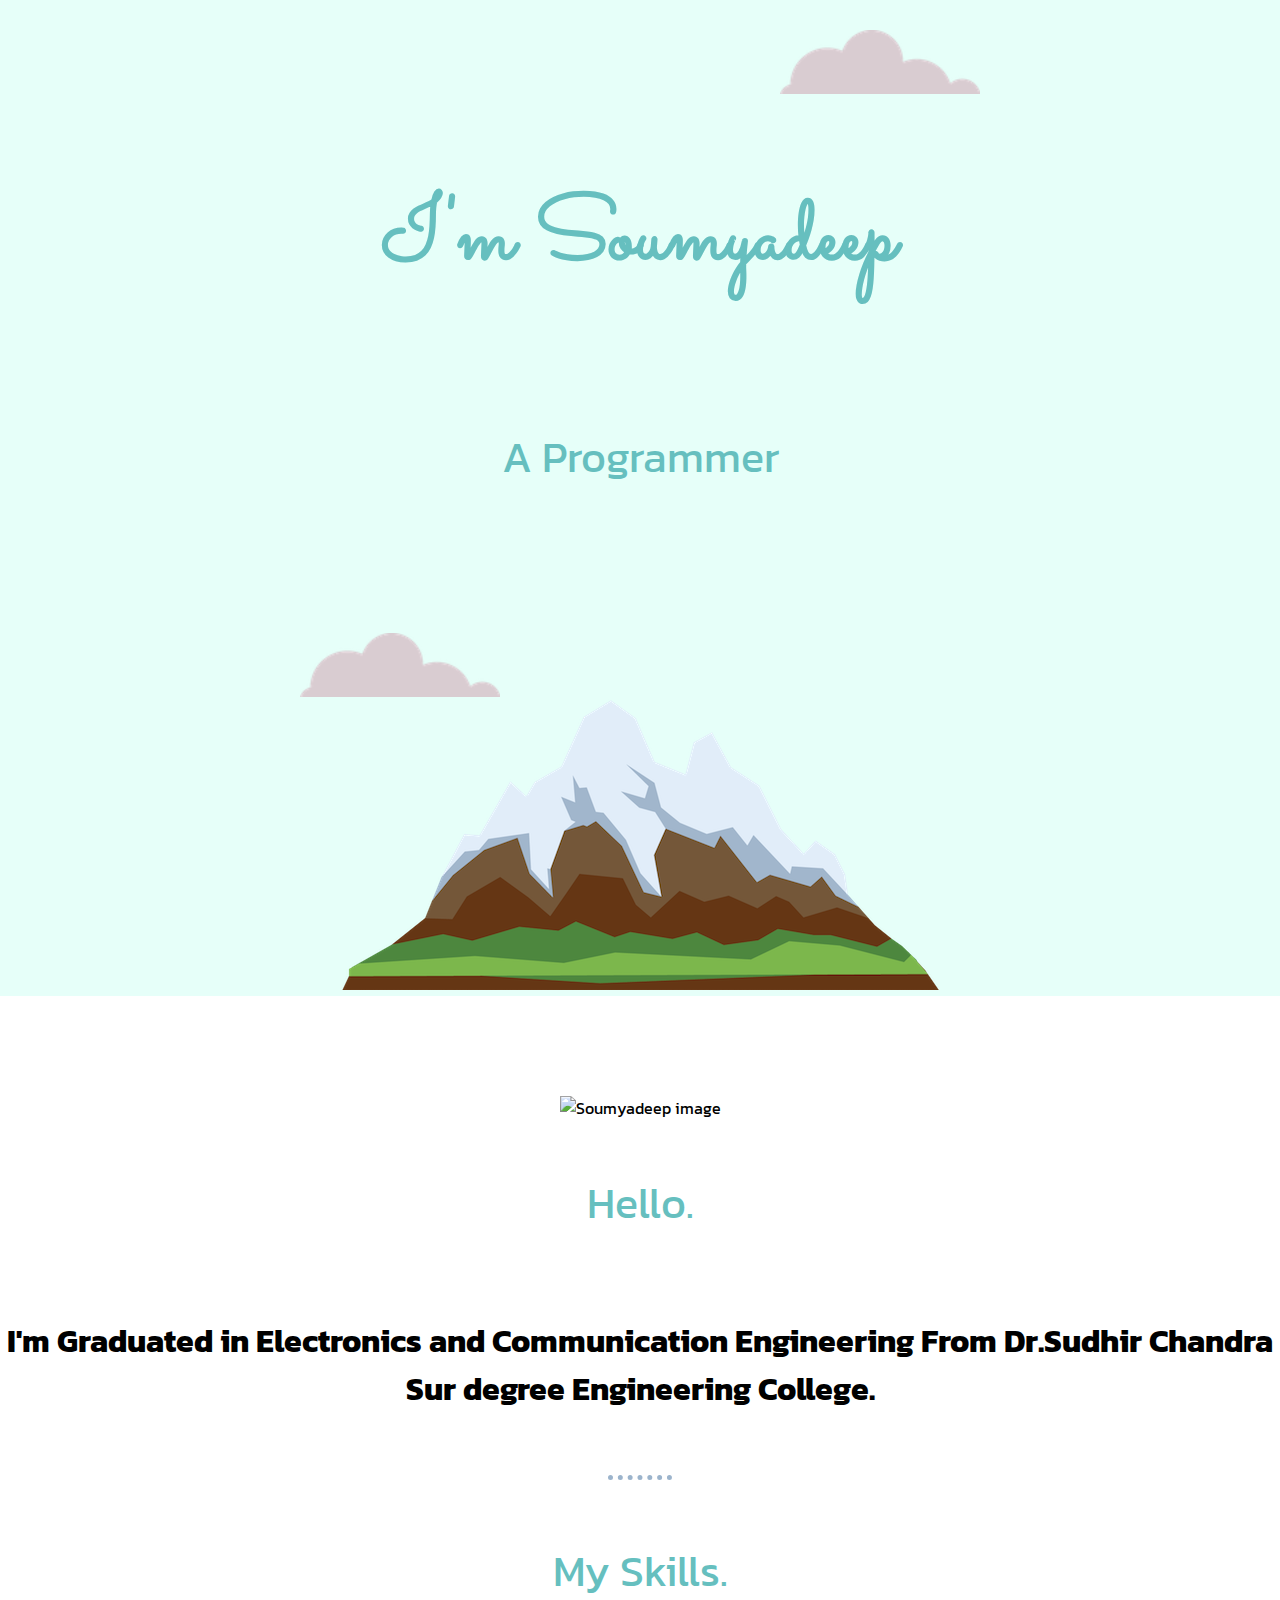
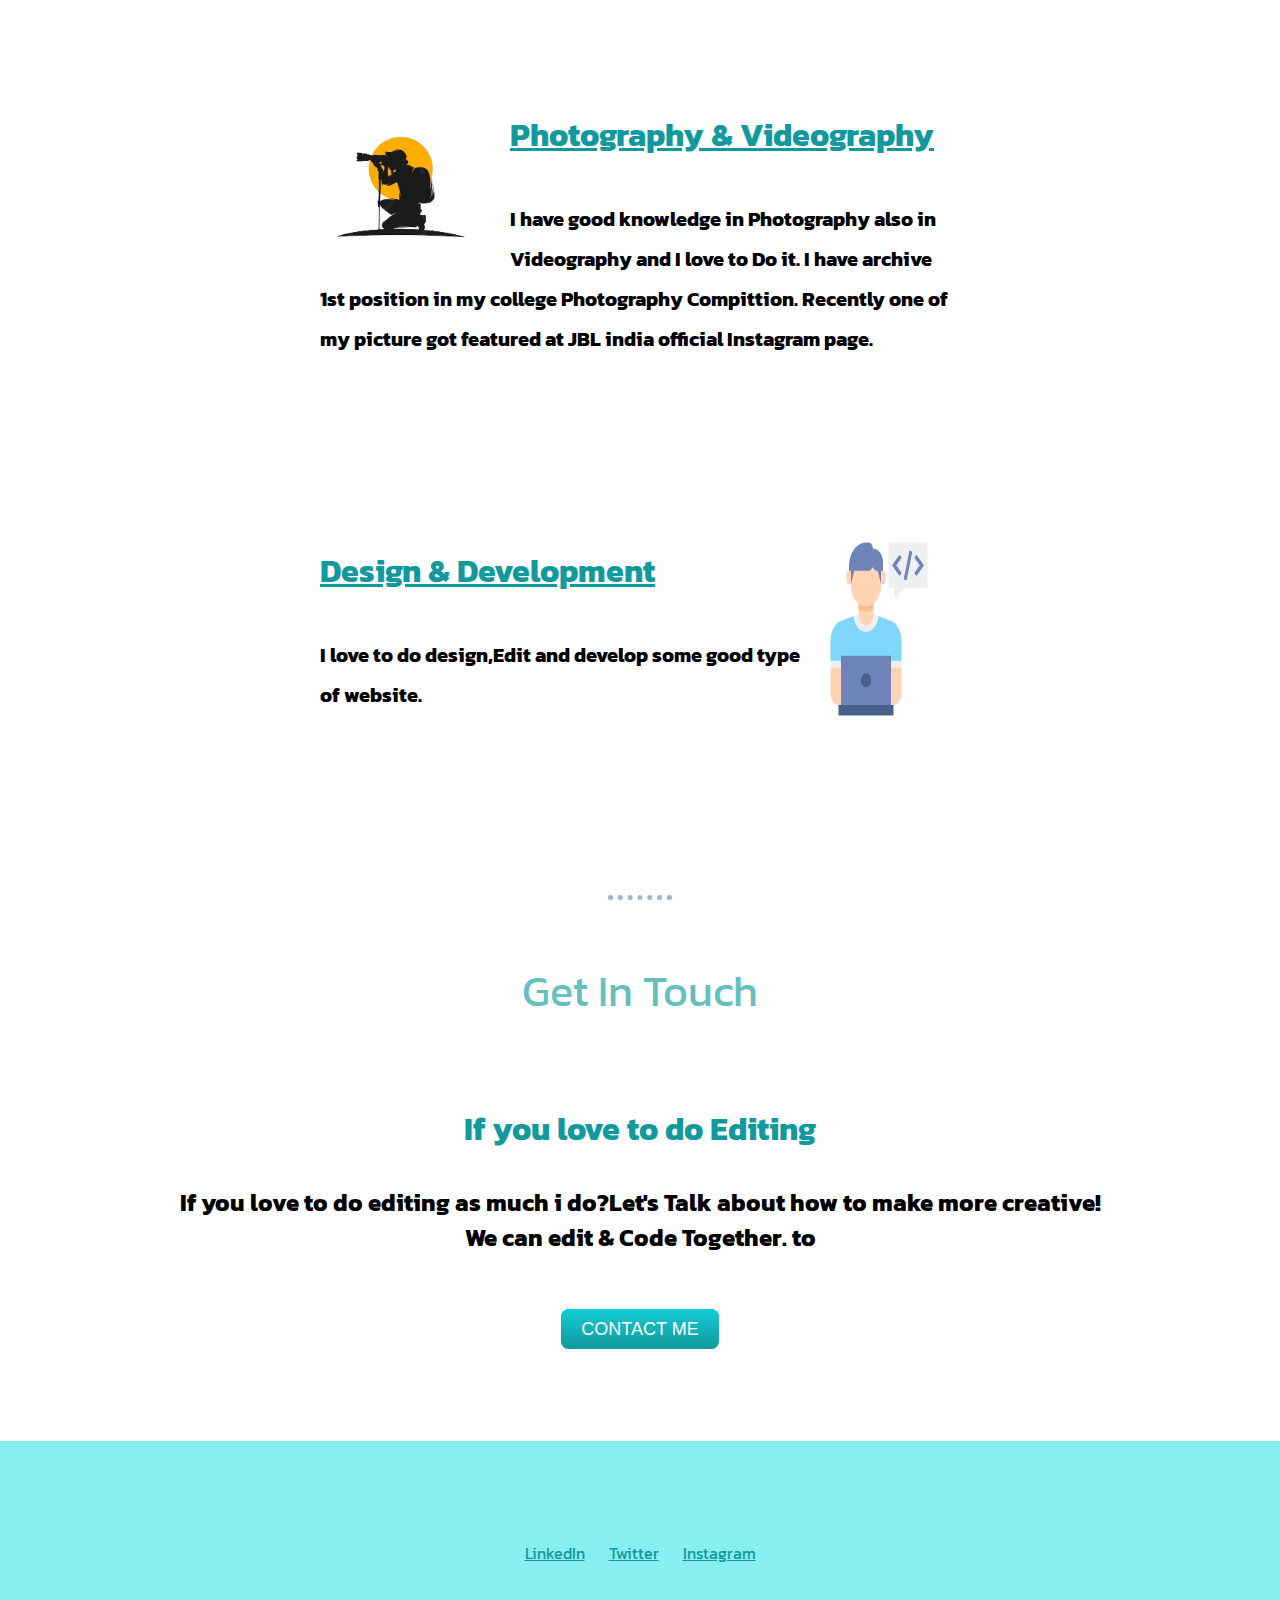
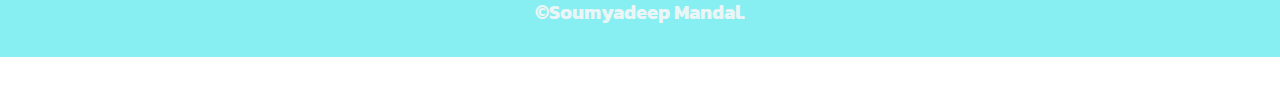
==== index.html @ cbe88cf0 "MyWebsite initial 1" ====
<!DOCTYPE html>
<html lang="en" dir="ltr">

<head>
  <meta charset="utf-8">
  <title>Soumyadeep Mandal</title>
  <link rel="stylesheet" href="style.css">
  <link rel="icon" href="favicon2.ico">
  <link href="https://fonts.googleapis.com/css2?family=Dancing+Script:wght@500&display=swap" rel="stylesheet">
  <link href="https://fonts.googleapis.com/css2?family=Dancing+Script:wght@500&family=Sacramento&display=swap" rel="stylesheet">
  <link rel="preconnect" href="https://fonts.googleapis.com">
  <link rel="preconnect" href="https://fonts.gstatic.com" crossorigin>
  <link href="https://fonts.googleapis.com/css2?family=Dancing+Script:wght@400;500&family=Kanit:wght@300&family=Sacramento&display=swap" rel="stylesheet">

</head>

<body>

  <div class="top">
    <img class="img1" src="images/cloud.png" alt="cloud-image">
    <h1>I'm Soumyadeep</h1>
    <p> <h2 style="padding-top:0 ;"> A <span>Pro</span>grammer  </h2></p>
    <img class="img2" src="images/cloud.png" alt="cloud-image">
    <img class="img3"src="images/mountain.png" alt="mountain-image">

  </div>


  <div class="middle">
    <div class="profile">
      <img class="img4" src="images/soumyadeep.png" alt="Soumyadeep image">
      <h2>Hello.</h2>
      <p style="font-size: 2rem;">I'm Graduated in Electronics and Communication Engineering From Dr.Sudhir Chandra Sur degree Engineering College.</p>
    </div>
    <hr>
    <div class="skills">
      <h2>My Skills.</h2>
      <div class="skill-row">
        <img class="img5" src="images\photogtaphy.png" alt="Photography image">
        <h3> <a href="photography.html">Photography & Videography</a></h3>
        <p >I have good knowledge in Photography also in Videography and I love to Do it. I have archive 1st position in my college Photography Compittion. Recently one of my picture got featured at JBL india official Instagram page.  </p>
      </div>
      <div class="skill-row">
        <img class="img6" src="images\programmer.png" alt="Codding Image">
        <h3><a href="design.html">Design & Development</a>  </h3>
        <p >I love to do design,Edit and develop some good type of website.</p>
      </div>
    </div>
    <hr>
    <div class="contact-me">
      <h2>Get In Touch</h2>
      <h3>If you love to do Editing </h3>
      <p style="font-size: 1.5rem;">If you love to do editing as much i do?Let's Talk about how to make more creative!
        <br> We can edit & Code Together. to</p>
      <a class="btn" href="Soumyadeepmandal50@gmail.com">CONTACT ME</a>
    </div>
  </div>


  <div class="bottom">
    <a class="footer-link" href="https://www.linkedin.com/in/soumyadeep-mandal-455b04173/">LinkedIn</a>
    <a class="footer-link" href="https://twitter.com/soumyadeep_00">Twitter</a>
    <a class="footer-link" href="https://www.instagram.com/ig__srt">Instagram</a>
    <p class="end-foot">©Soumyadeep Mandal.</p>
  </div>
</html>
---- style.css ----
body {
   margin: 0;
   text-align: center;
   font-family: 'Dancing Script', cursive;
   font-family: 'Sacramento', cursive;
   font-family: 'Kanit', sans-serif;
   padding-bottom: 0%;
 }

 h1 {
   width: auto;
   line-height: 2;
   margin: 50px auto 0 auto;
   font-size: 5.625rem;
   font-family: 'Sacramento', cursive;
   color: #66BFBF;
 }

 h2 {
   margin-bottom: 0;
   margin-top: 0;
   font-size: 2.7rem;
   font-family: 'Kanit', sans-serif;
   color: #66BFBF;
   font-weight: normal;
   padding-top: 50px;
   padding-bottom: 50px;
 
 }
 h3{
  font-size: 2rem;
  color: #11999E;
 }

  a {
   color: #11999E;
 }

p{
  font-weight: bold;
 margin-top: 2rem;
 margin-bottom: 2rem;
 font-size: 1.25rem;
 padding-bottom: 30px;
}
 .footer-link {
   color: #11999E;
   padding: 10px;
 }

 .top {
   padding-top: 100px;
   position: relative;
   background-color: #e6fff9;
 }

 .middle {
  padding-top: 100px; 
  padding-bottom: 100px;
 }

 .bottom {
  padding-top: 100px;
  background-color: #87eef2;
  
  border-bottom: 0; 
  position:relative
 }

 .skill-row {
   width: 50%;
   margin: 50px auto 150px auto ;
   text-align: left;
   line-height: 2;
   padding-top: 0%;

 }

 .img1 {
  width: 12.5rem;
   position: absolute;
   top: 1.875rem;
   right: 18.75rem;
 }

 .img2 {
 
  width: 12.5rem;
   position: absolute;
   left: 18.75rem;
 }

 .img4 {
   width: 200px;
   height: 200px;
 }

 .img5 {
   width: 25%;

   float: left;
   margin-right: 30px;
 }

 .img6 {
   width: 20%;
 height: 180px;
  float: right;
  margin-right: 30px;
 }
 hr{
  border: none;
  border-top-style: dotted;
  border-width: 5px;
  border-color: #9CB4CC;
  width: 5%;
 }
.btn{
  background: #11cdd4;
  background-image: -webkit-linear-gradient(top, #11cdd4, #11999e);
  background-image: -moz-linear-gradient(top, #11cdd4, #11999e);
  background-image: -ms-linear-gradient(top, #11cdd4, #11999e);
  background-image: -o-linear-gradient(top, #11cdd4, #11999e);
  background-image: linear-gradient(to bottom, #11cdd4, #11999e);
  -webkit-border-radius: 8;
  -moz-border-radius: 8;
  border-radius: 8px;
  font-family: Arial;
  color: #ffffff;
  font-size: 18px;
  padding: 10px 20px 10px 20px;
  text-decoration: none;
}
.btn:hover {
  background: #30e3cb;
  background-image: -webkit-linear-gradient(top, #30e3cb, #2bc4ad);
  background-image: -moz-linear-gradient(top, #30e3cb, #2bc4ad);
  background-image: -ms-linear-gradient(top, #30e3cb, #2bc4ad);
  background-image: -o-linear-gradient(top, #30e3cb, #2bc4ad);
  background-image: linear-gradient(to bottom, #30e3cb, #2bc4ad);
  text-decoration: none;
}
.end-foot{
  color: #EAF6F6;
}
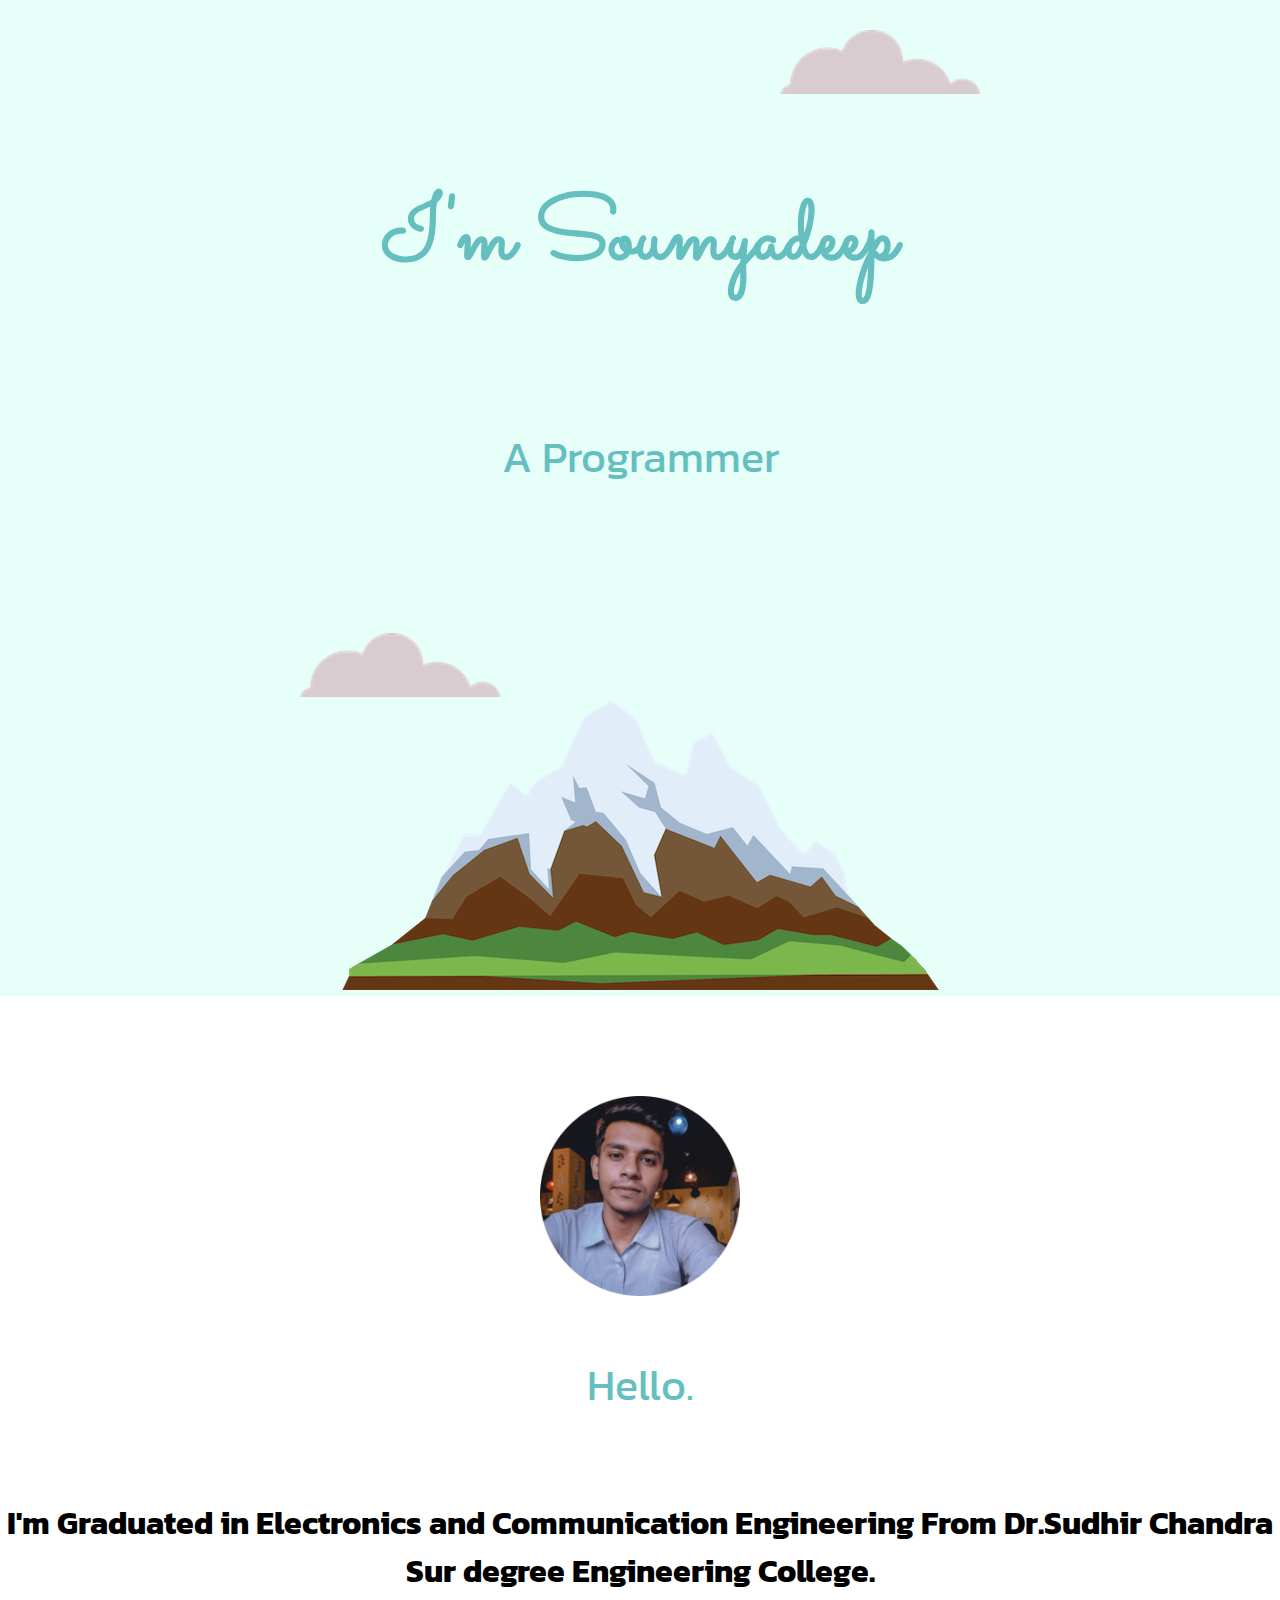
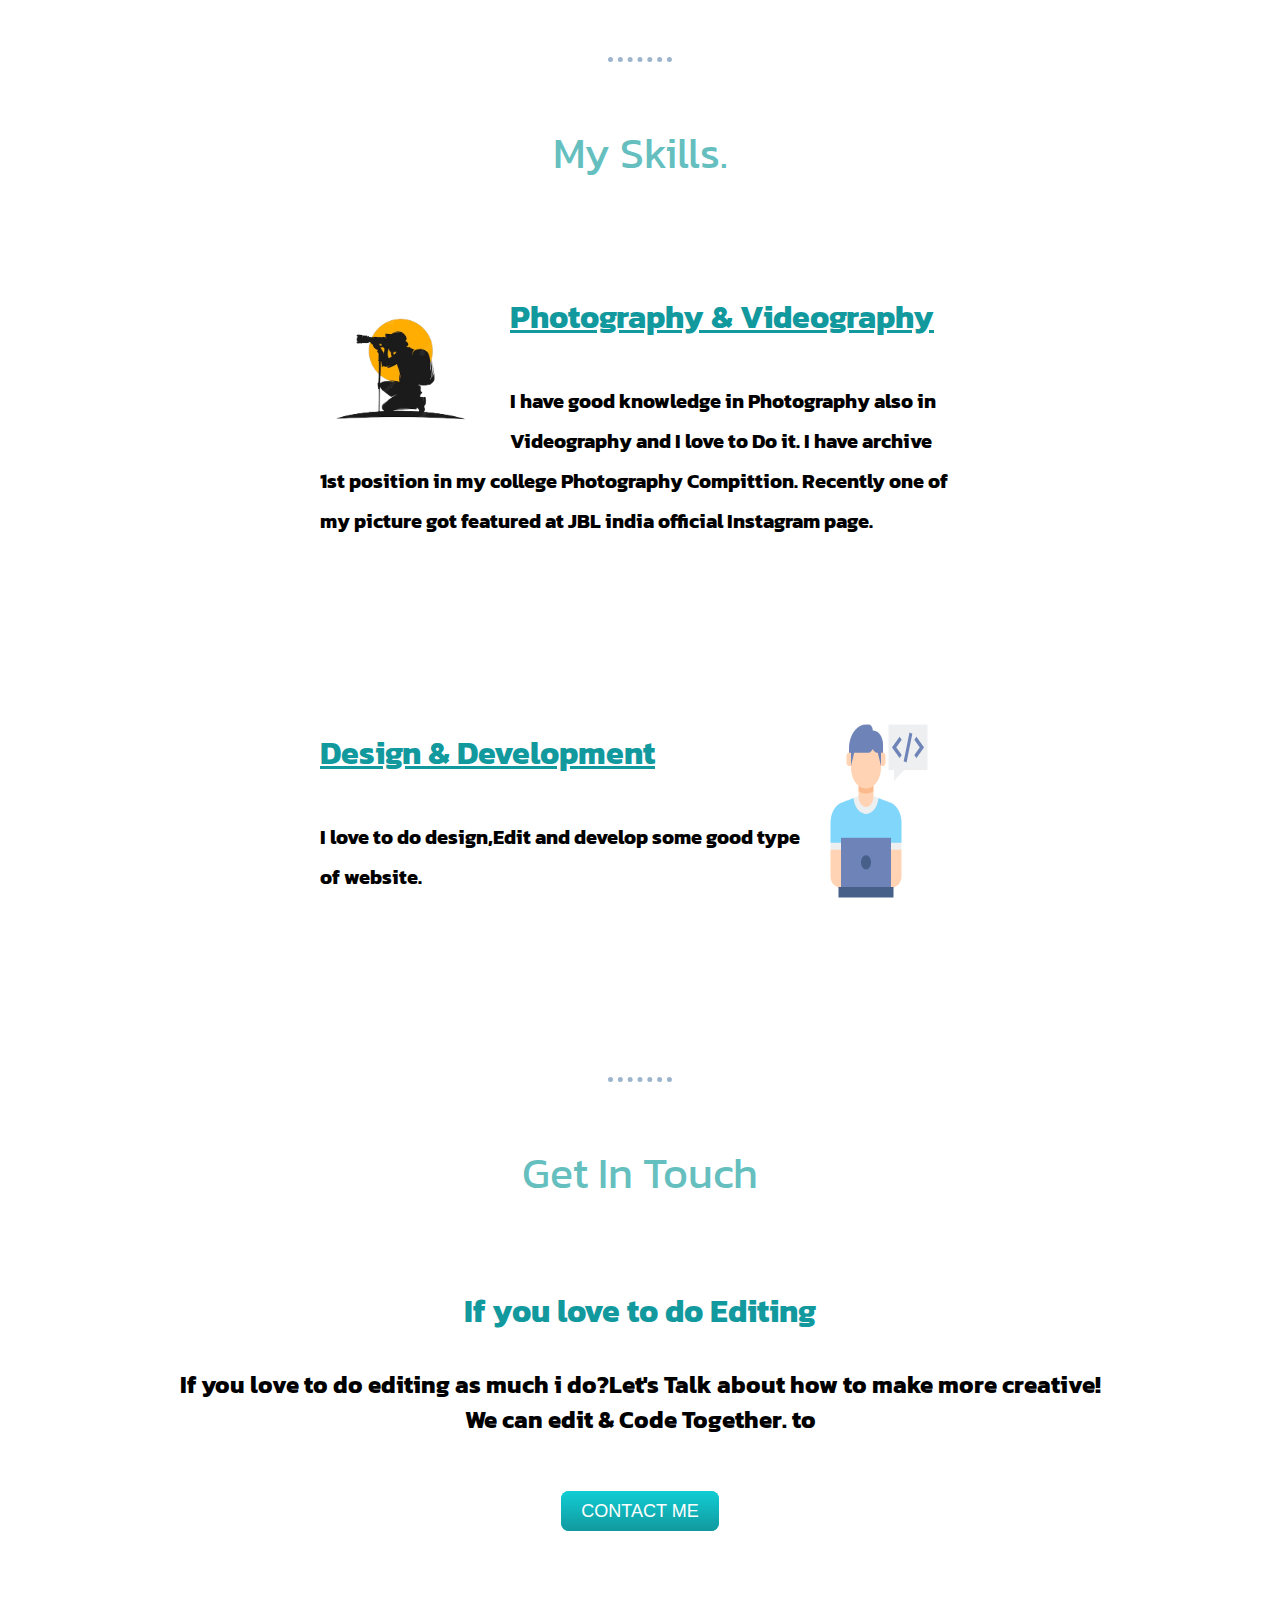
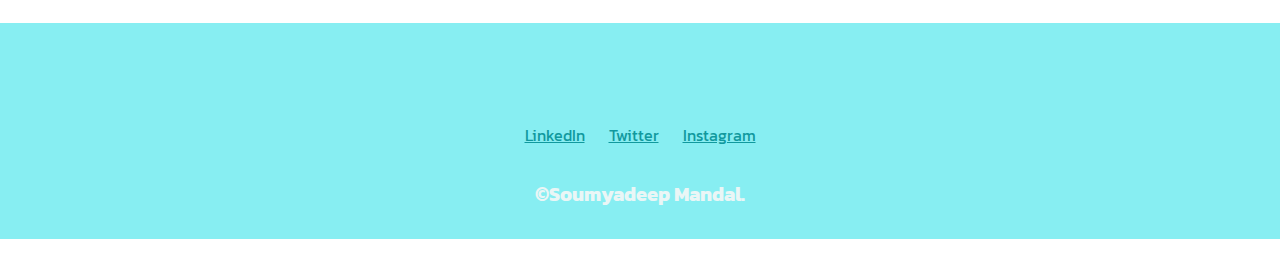
==== commit 3fe63511: "index.html" ====
--- a/index.html
+++ b/index.html
@@ -28,7 +28,7 @@
 
   <div class="middle">
     <div class="profile">
-      <img class="img4" src="images/soumyadeep.png" alt="Soumyadeep image">
+      <img class="img4" src="images/Soumyadeep.png" alt="Soumyadeep image">
       <h2>Hello.</h2>
       <p style="font-size: 2rem;">I'm Graduated in Electronics and Communication Engineering From Dr.Sudhir Chandra Sur degree Engineering College.</p>
     </div>
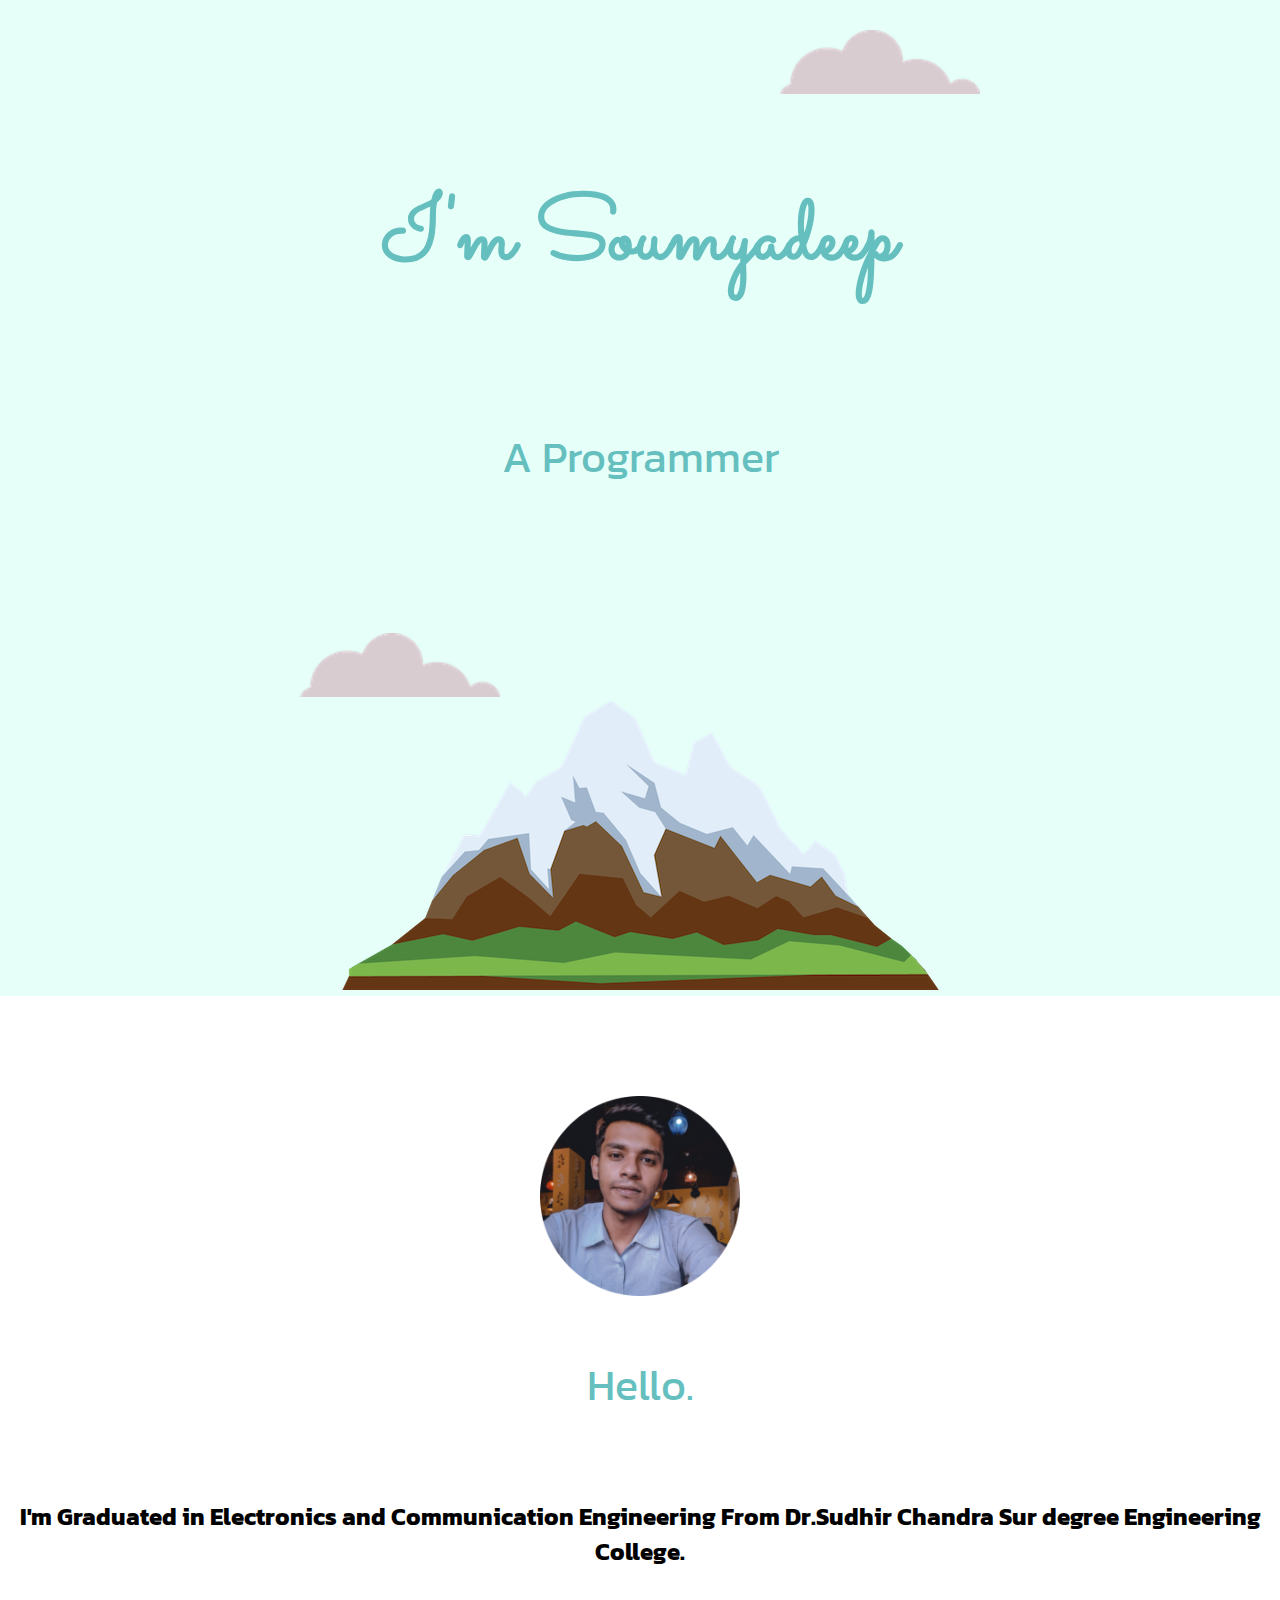
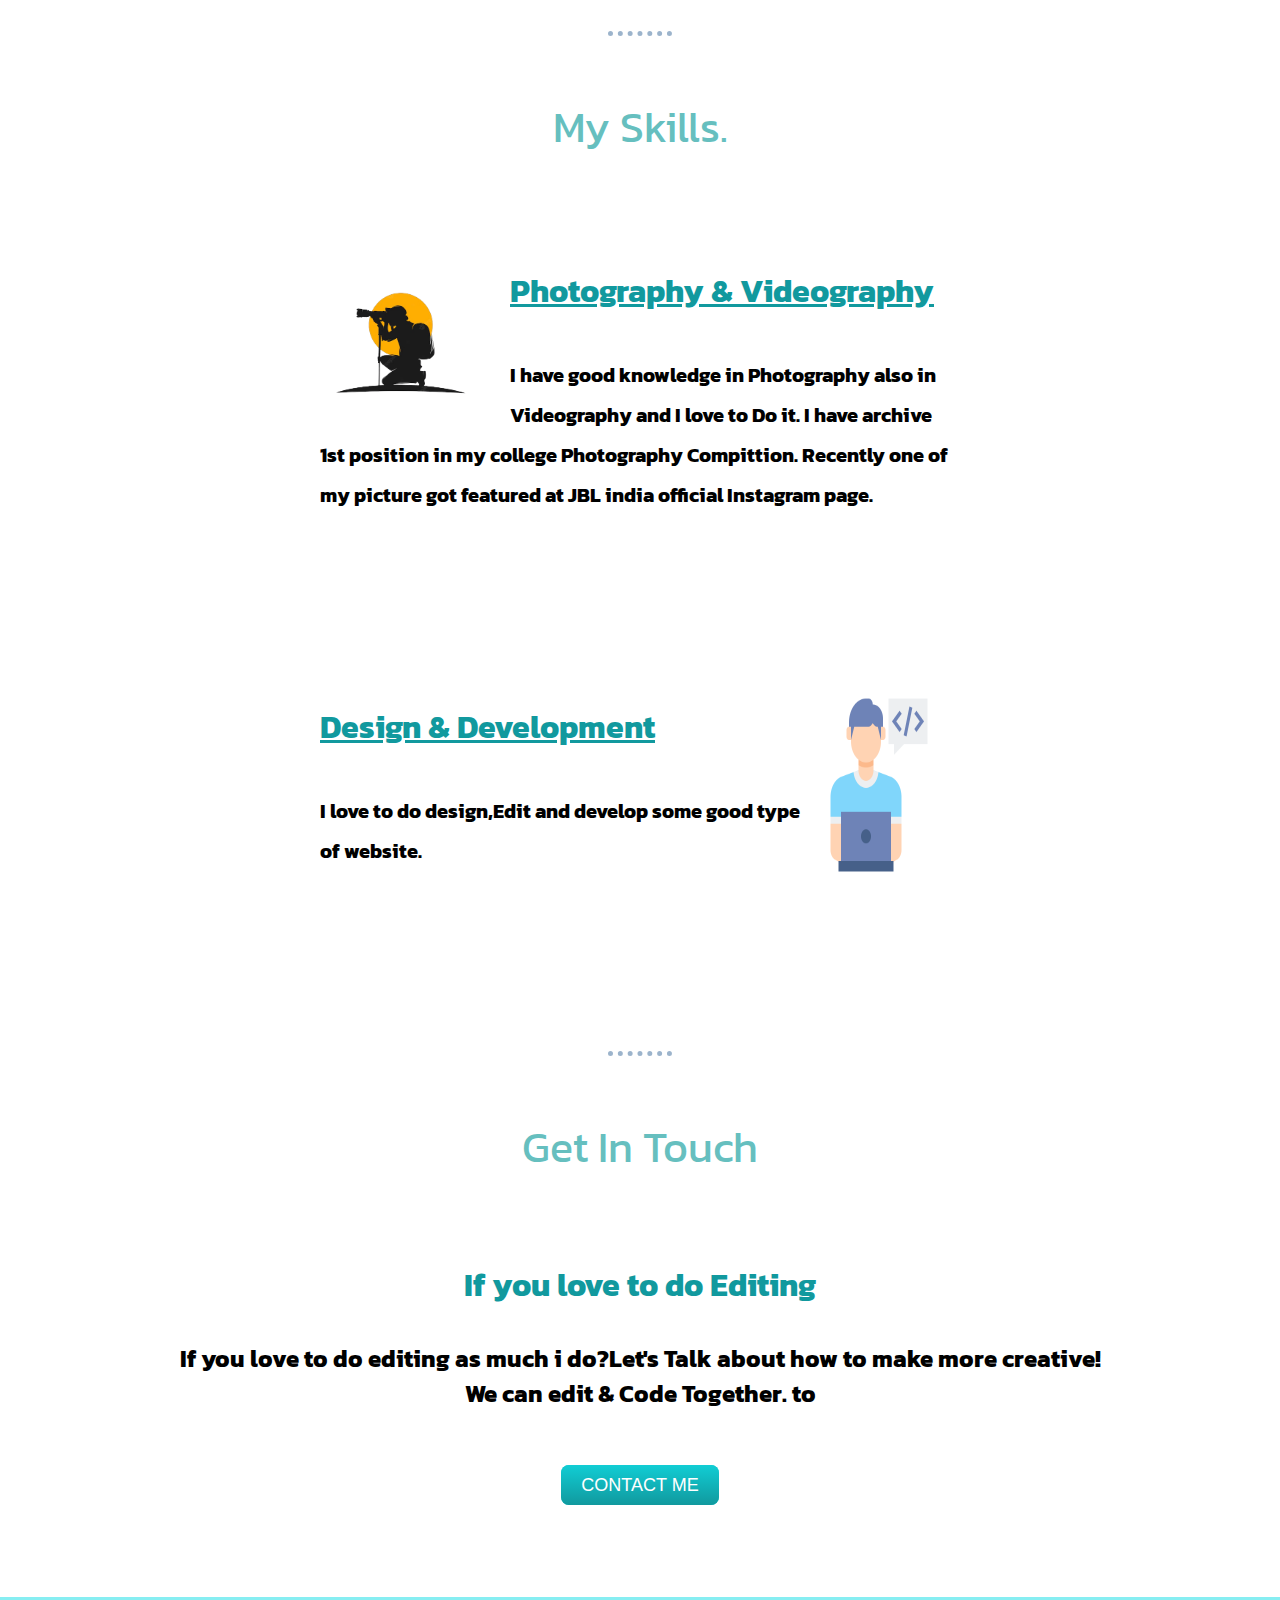
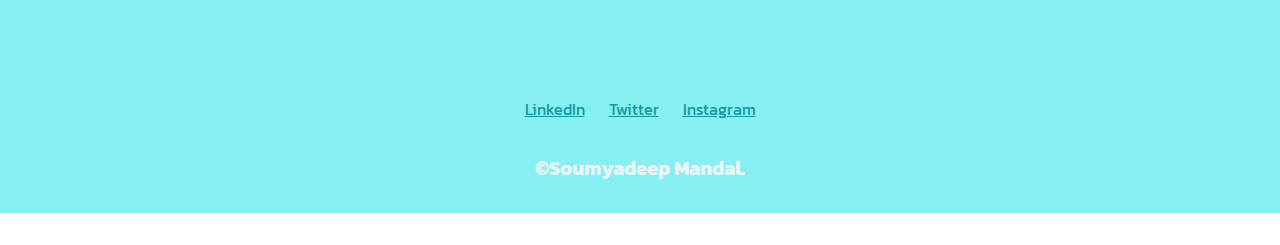
==== commit 17d24c9e: "index.html" ====
--- a/index.html
+++ b/index.html
@@ -30,7 +30,7 @@
     <div class="profile">
       <img class="img4" src="images/Soumyadeep.png" alt="Soumyadeep image">
       <h2>Hello.</h2>
-      <p style="font-size: 2rem;">I'm Graduated in Electronics and Communication Engineering From Dr.Sudhir Chandra Sur degree Engineering College.</p>
+      <p style="font-size: 1.5rem;">I'm Graduated in Electronics and Communication Engineering From Dr.Sudhir Chandra Sur degree Engineering College.</p>
     </div>
     <hr>
     <div class="skills">
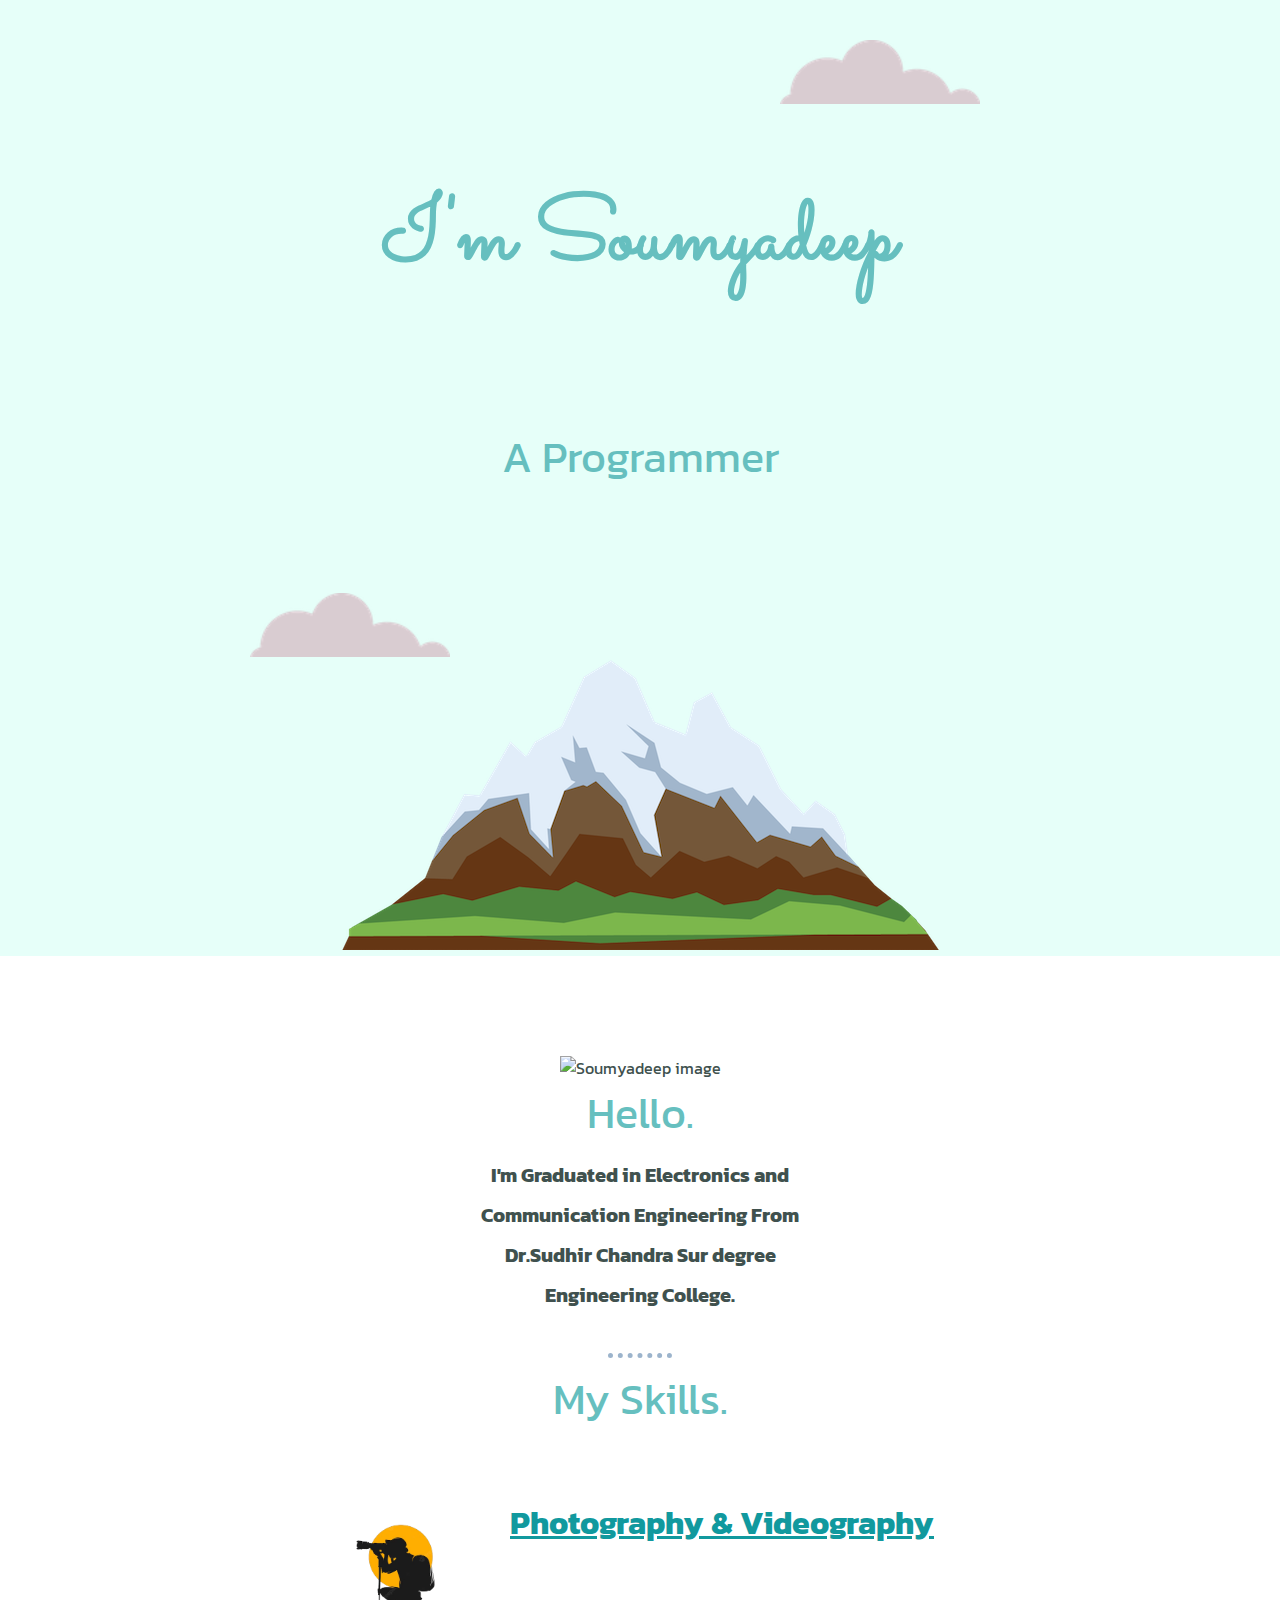
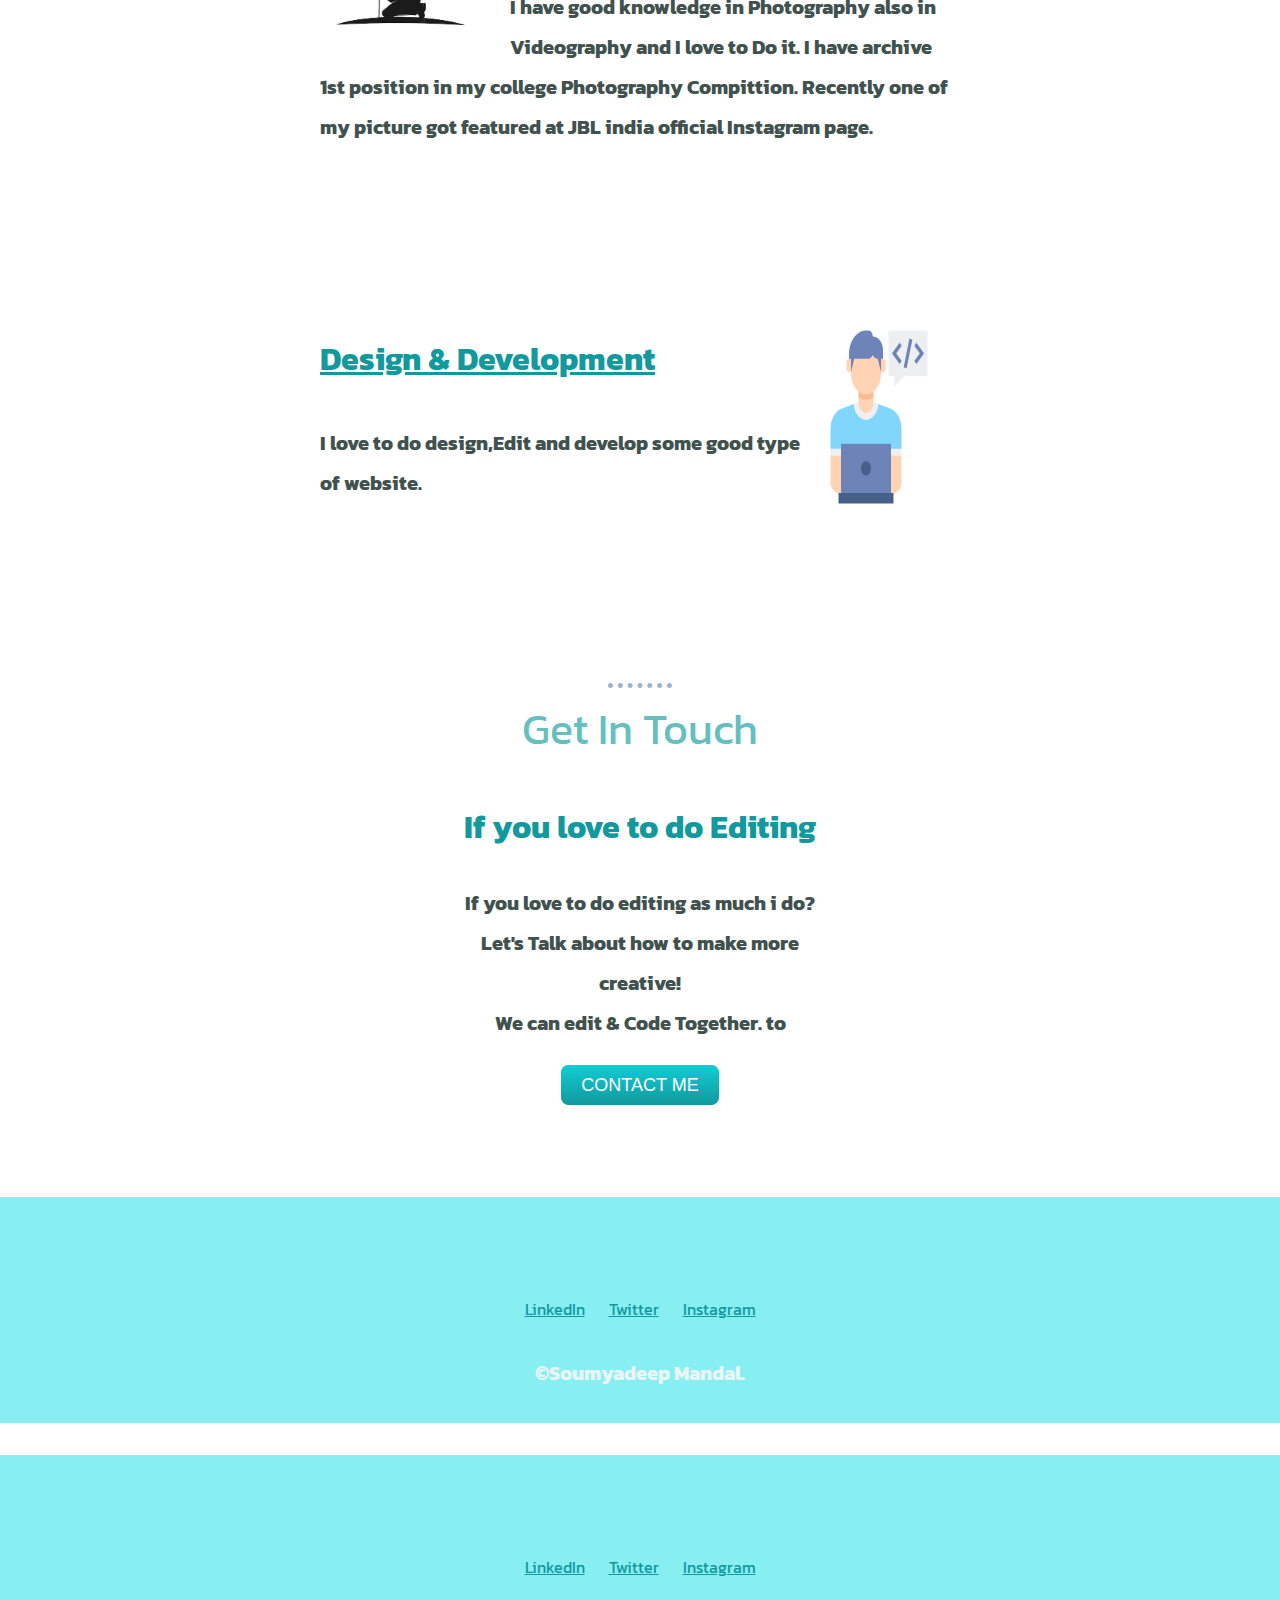
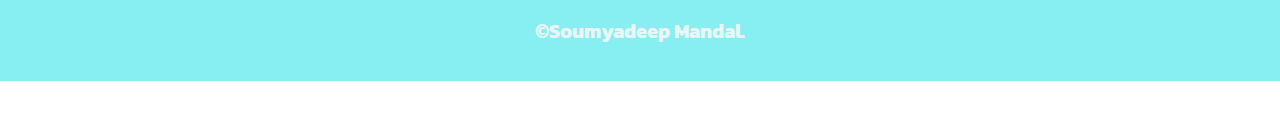
==== commit 75c3e351: "index.html" ====
--- a/index.html
+++ b/index.html
@@ -28,9 +28,9 @@
 
   <div class="middle">
     <div class="profile">
-      <img class="img4" src="images/Soumyadeep.png" alt="Soumyadeep image">
+      <img class="img4" src="images/soumyadeep.png" alt="Soumyadeep image">
       <h2>Hello.</h2>
-      <p style="font-size: 1.5rem;">I'm Graduated in Electronics and Communication Engineering From Dr.Sudhir Chandra Sur degree Engineering College.</p>
+      <p class="intro">I'm Graduated in Electronics and Communication Engineering From Dr.Sudhir Chandra Sur degree Engineering College.</p>
     </div>
     <hr>
     <div class="skills">
@@ -50,7 +50,7 @@
     <div class="contact-me">
       <h2>Get In Touch</h2>
       <h3>If you love to do Editing </h3>
-      <p style="font-size: 1.5rem;">If you love to do editing as much i do?Let's Talk about how to make more creative!
+      <p class="if-you">If you love to do editing as much i do?Let's Talk about how to make more creative!
         <br> We can edit & Code Together. to</p>
       <a class="btn" href="Soumyadeepmandal50@gmail.com">CONTACT ME</a>
     </div>
@@ -64,3 +64,12 @@
     <p class="end-foot">©Soumyadeep Mandal.</p>
   </div>
 </html>
+
+
+  <div class="bottom">
+    <a class="footer-link" href="https://www.linkedin.com/in/soumyadeep-mandal-455b04173/">LinkedIn</a>
+    <a class="footer-link" href="https://twitter.com/soumyadeep_00">Twitter</a>
+    <a class="footer-link" href="https://www.instagram.com/ig__srt">Instagram</a>
+    <p class="end-foot">©Soumyadeep Mandal.</p>
+  </div>
+</html>
--- a/style.css
+++ b/style.css
@@ -5,6 +5,7 @@
    font-family: 'Sacramento', cursive;
    font-family: 'Kanit', sans-serif;
    padding-bottom: 0%;
+   color: #40514E;
  }
 
  h1 {
@@ -23,8 +24,7 @@
    font-family: 'Kanit', sans-serif;
    color: #66BFBF;
    font-weight: normal;
-   padding-top: 50px;
-   padding-bottom: 50px;
+   padding-bottom: 10px;
  
  }
  h3{
@@ -42,6 +42,7 @@
  margin-bottom: 2rem;
  font-size: 1.25rem;
  padding-bottom: 30px;
+ line-height: 2;
 }
  .footer-link {
    color: #11999E;
@@ -55,8 +56,7 @@
  }
 
  .middle {
-  padding-top: 100px; 
-  padding-bottom: 100px;
+ margin: 100px 0;
  }
 
  .bottom {
@@ -75,19 +75,24 @@
    padding-top: 0%;
 
  }
+ .intro{
+  width: 30%;
+  margin: auto;
+ 
+ }
 
  .img1 {
   width: 12.5rem;
    position: absolute;
-   top: 1.875rem;
-   right: 18.75rem;
+   top: 40px;
+   right: 300px;
  }
 
  .img2 {
  
   width: 12.5rem;
    position: absolute;
-   left: 18.75rem;
+   left: 250px;
  }
 
  .img4 {
@@ -107,6 +112,10 @@
  height: 180px;
   float: right;
   margin-right: 30px;
+ }
+ .if-you{
+  width: 30%;
+  margin: auto;
  }
  hr{
   border: none;
@@ -143,5 +152,3 @@
 .end-foot{
   color: #EAF6F6;
 }
-
-
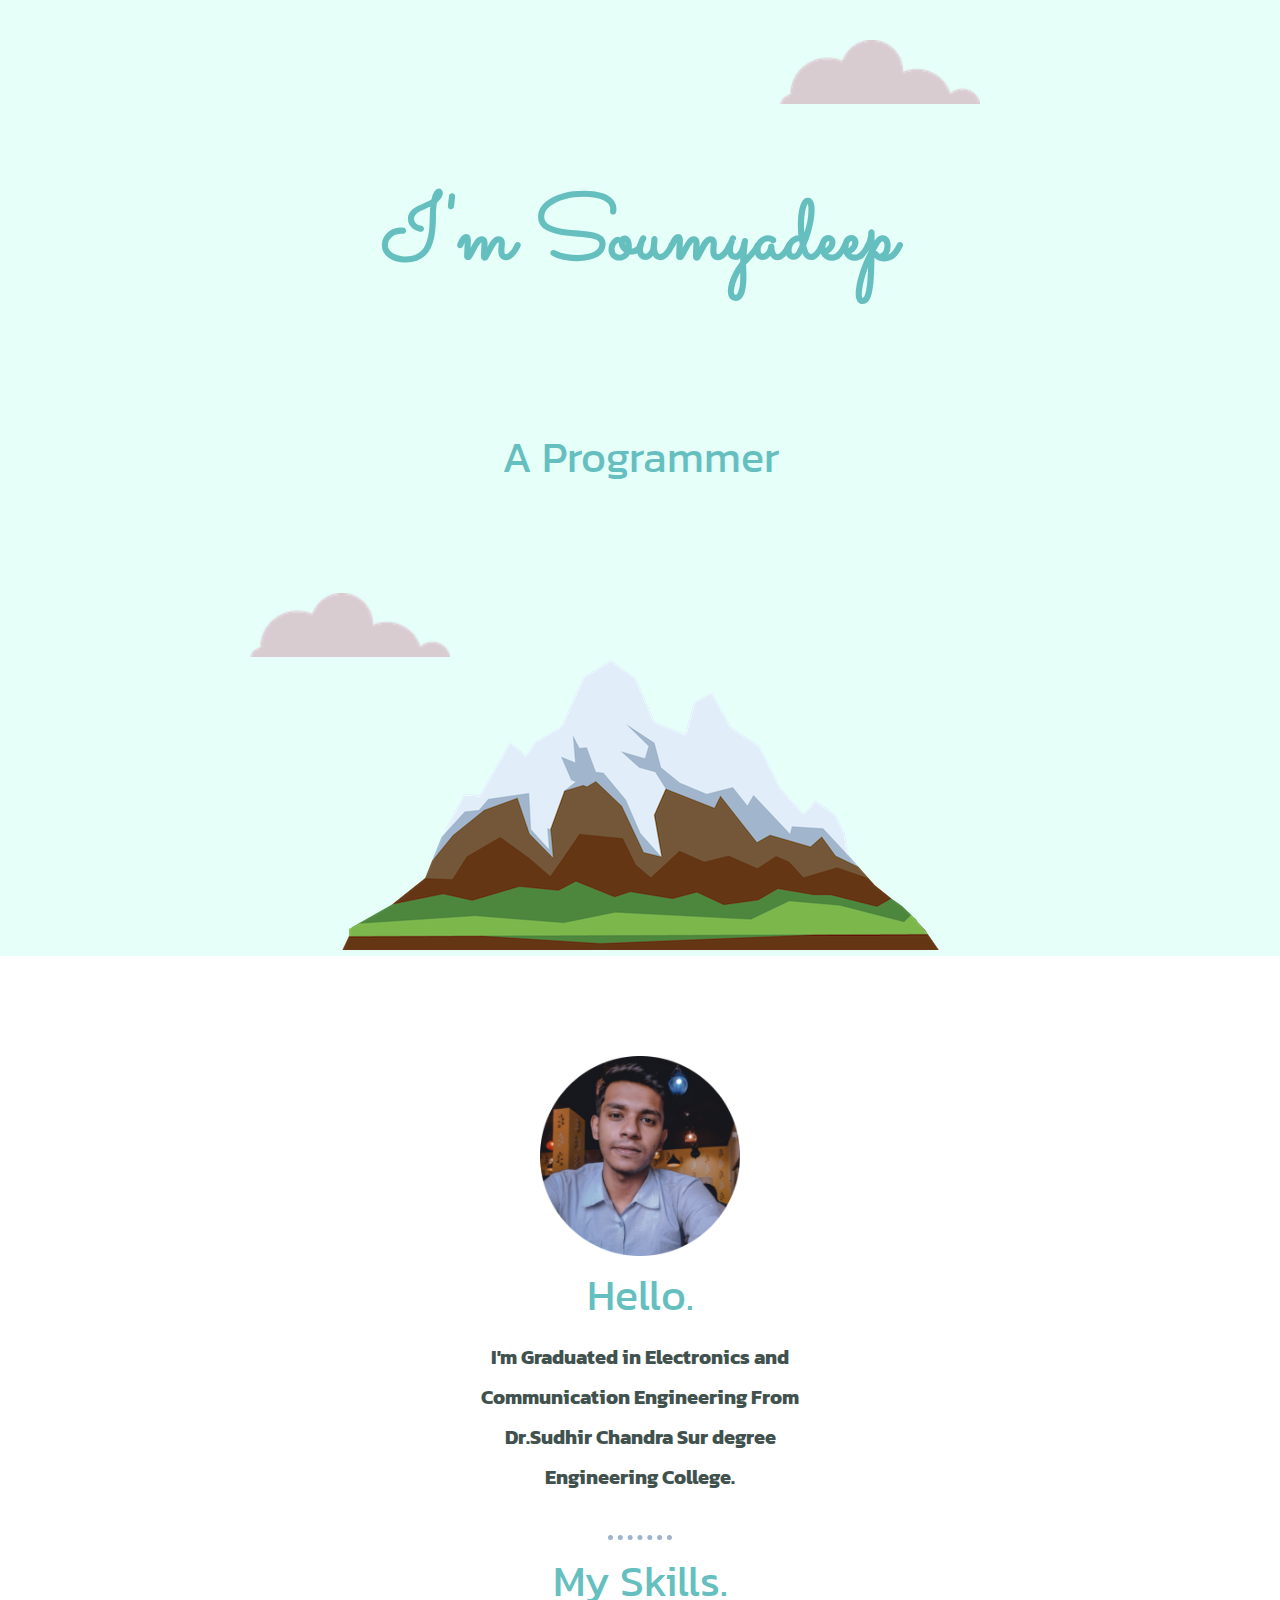
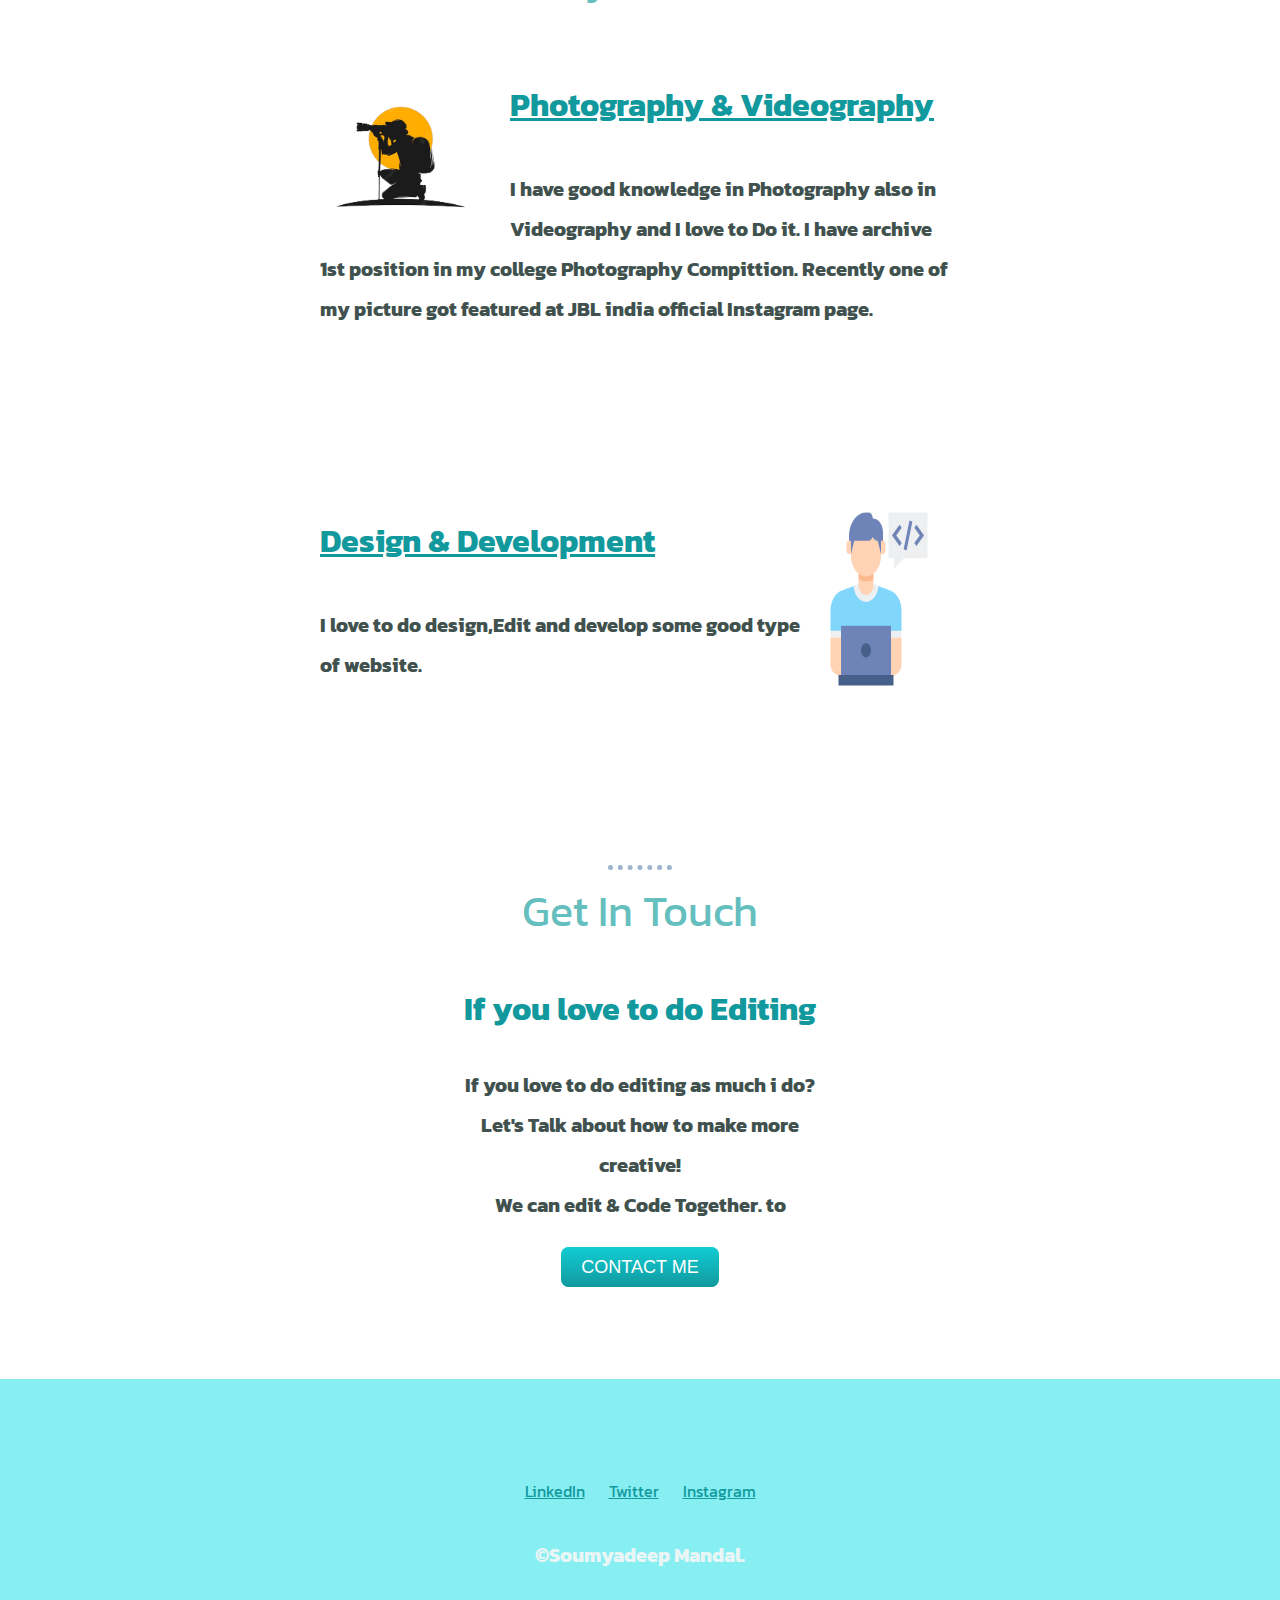
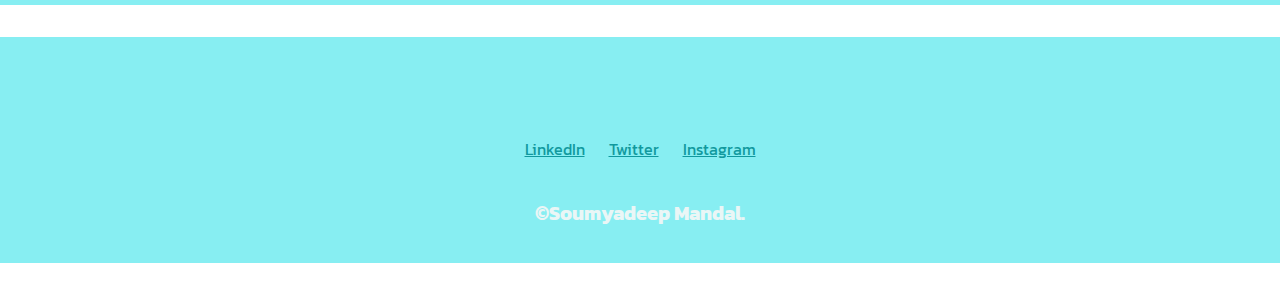
==== commit 57470d79: "index.html" ====
--- a/index.html
+++ b/index.html
@@ -28,7 +28,7 @@
 
   <div class="middle">
     <div class="profile">
-      <img class="img4" src="images/soumyadeep.png" alt="Soumyadeep image">
+      <img class="img4" src="images/Soumyadeep.png" alt="Soumyadeep image">
       <h2>Hello.</h2>
       <p class="intro">I'm Graduated in Electronics and Communication Engineering From Dr.Sudhir Chandra Sur degree Engineering College.</p>
     </div>
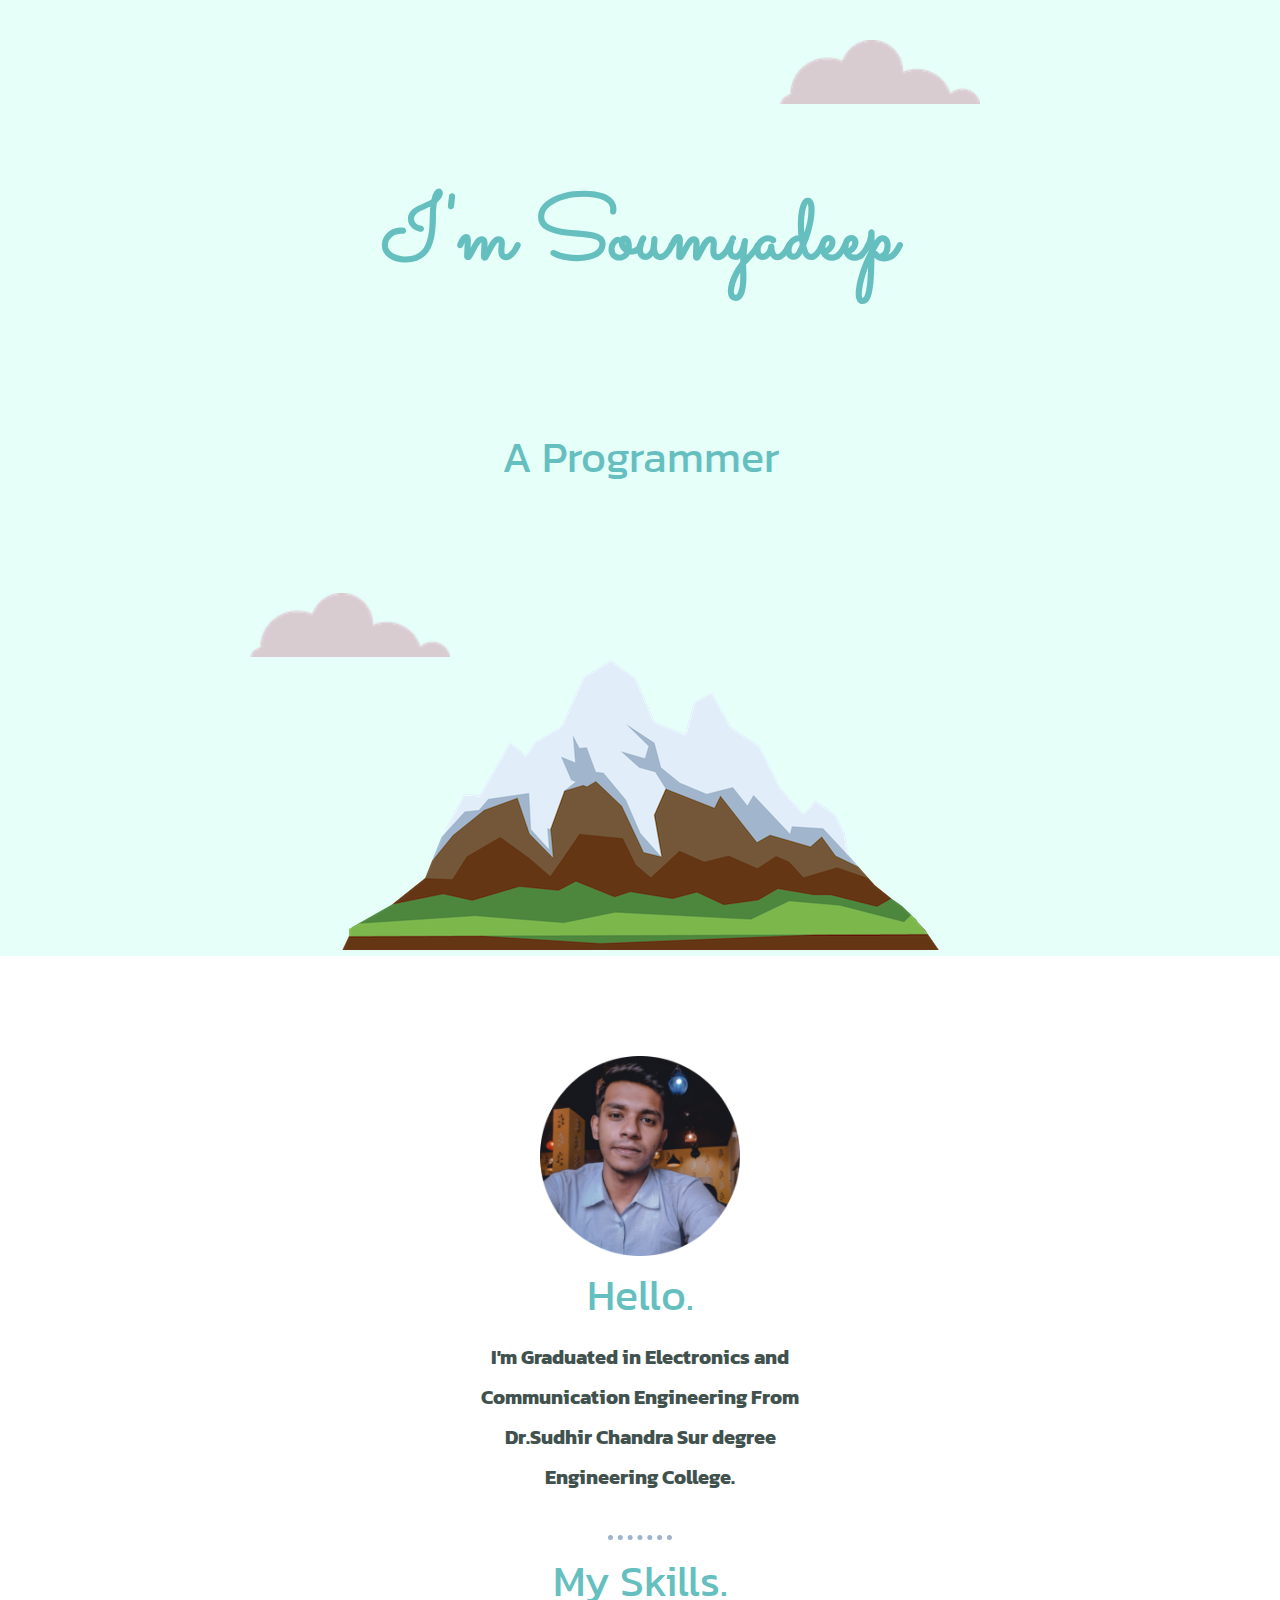
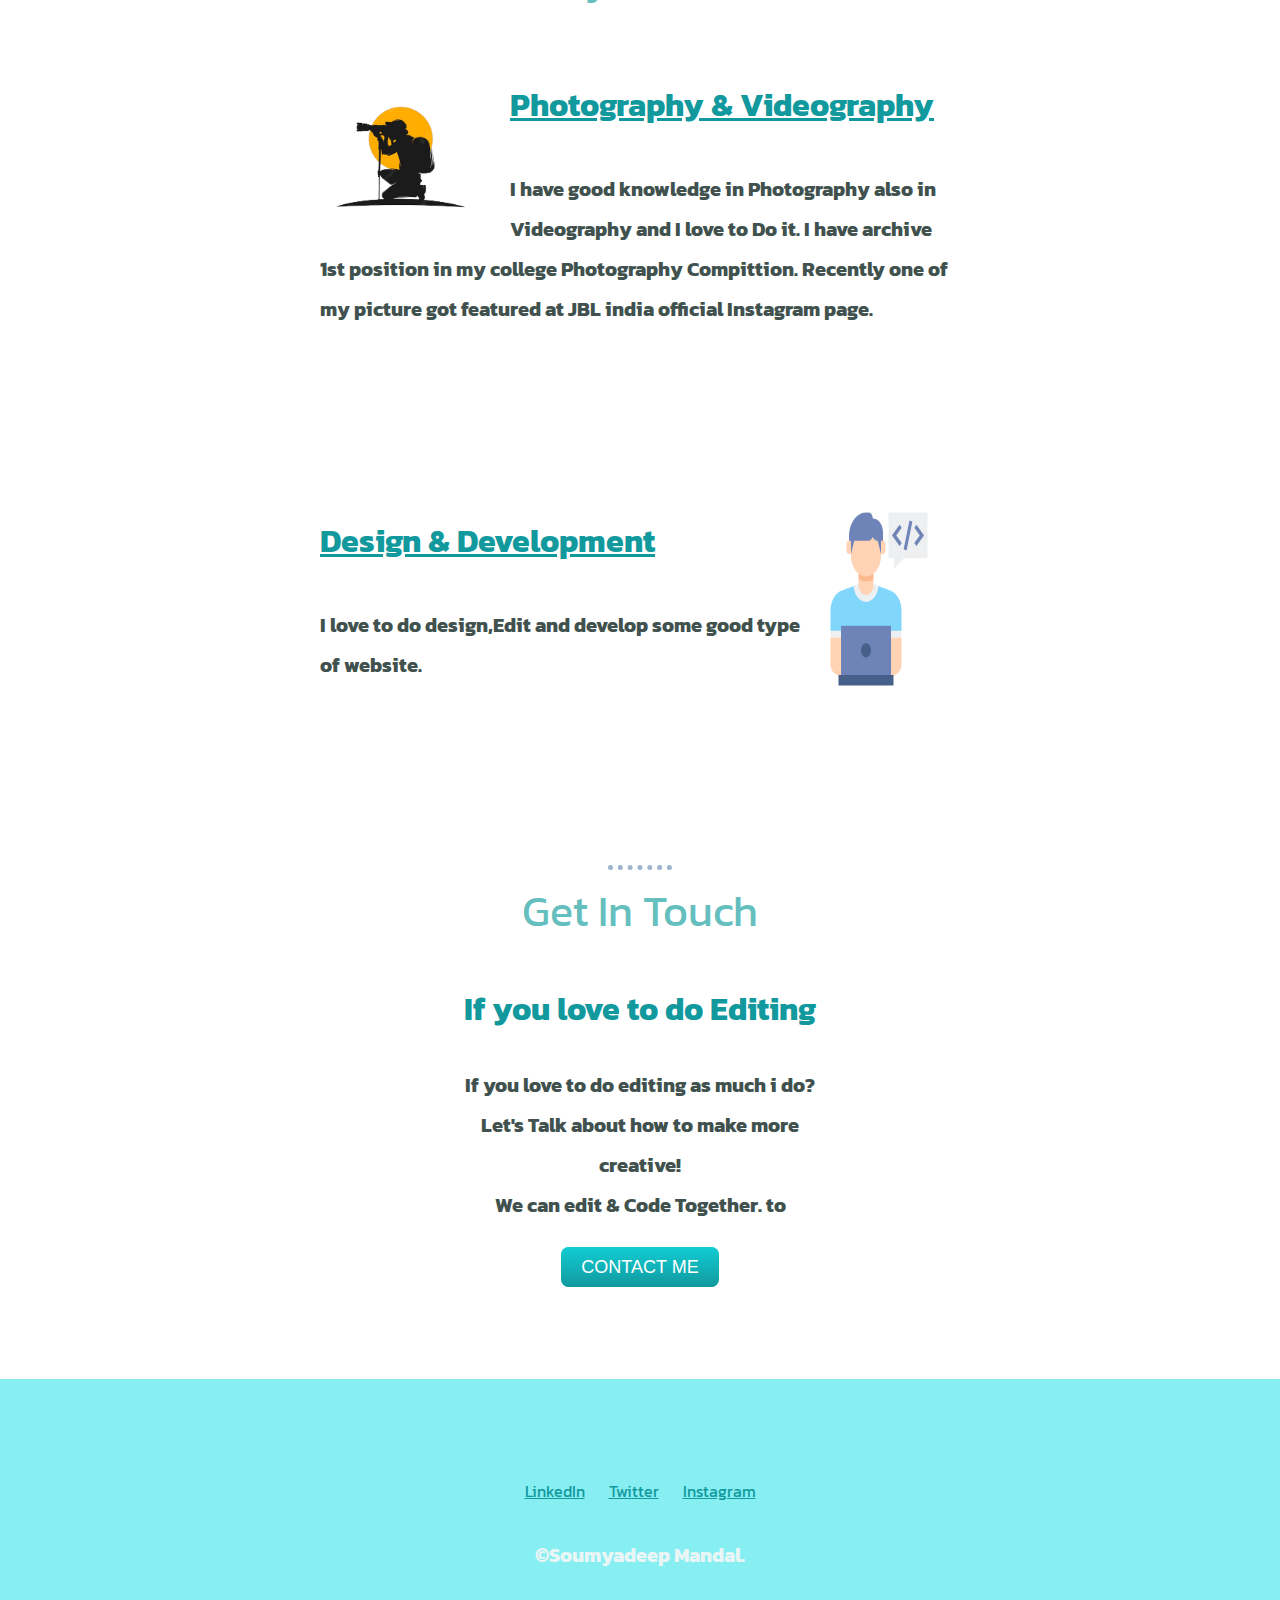
==== commit c509572f: "index.html" ====
--- a/index.html
+++ b/index.html
@@ -66,10 +66,4 @@
 </html>
 
 
-  <div class="bottom">
-    <a class="footer-link" href="https://www.linkedin.com/in/soumyadeep-mandal-455b04173/">LinkedIn</a>
-    <a class="footer-link" href="https://twitter.com/soumyadeep_00">Twitter</a>
-    <a class="footer-link" href="https://www.instagram.com/ig__srt">Instagram</a>
-    <p class="end-foot">©Soumyadeep Mandal.</p>
-  </div>
-</html>
+  
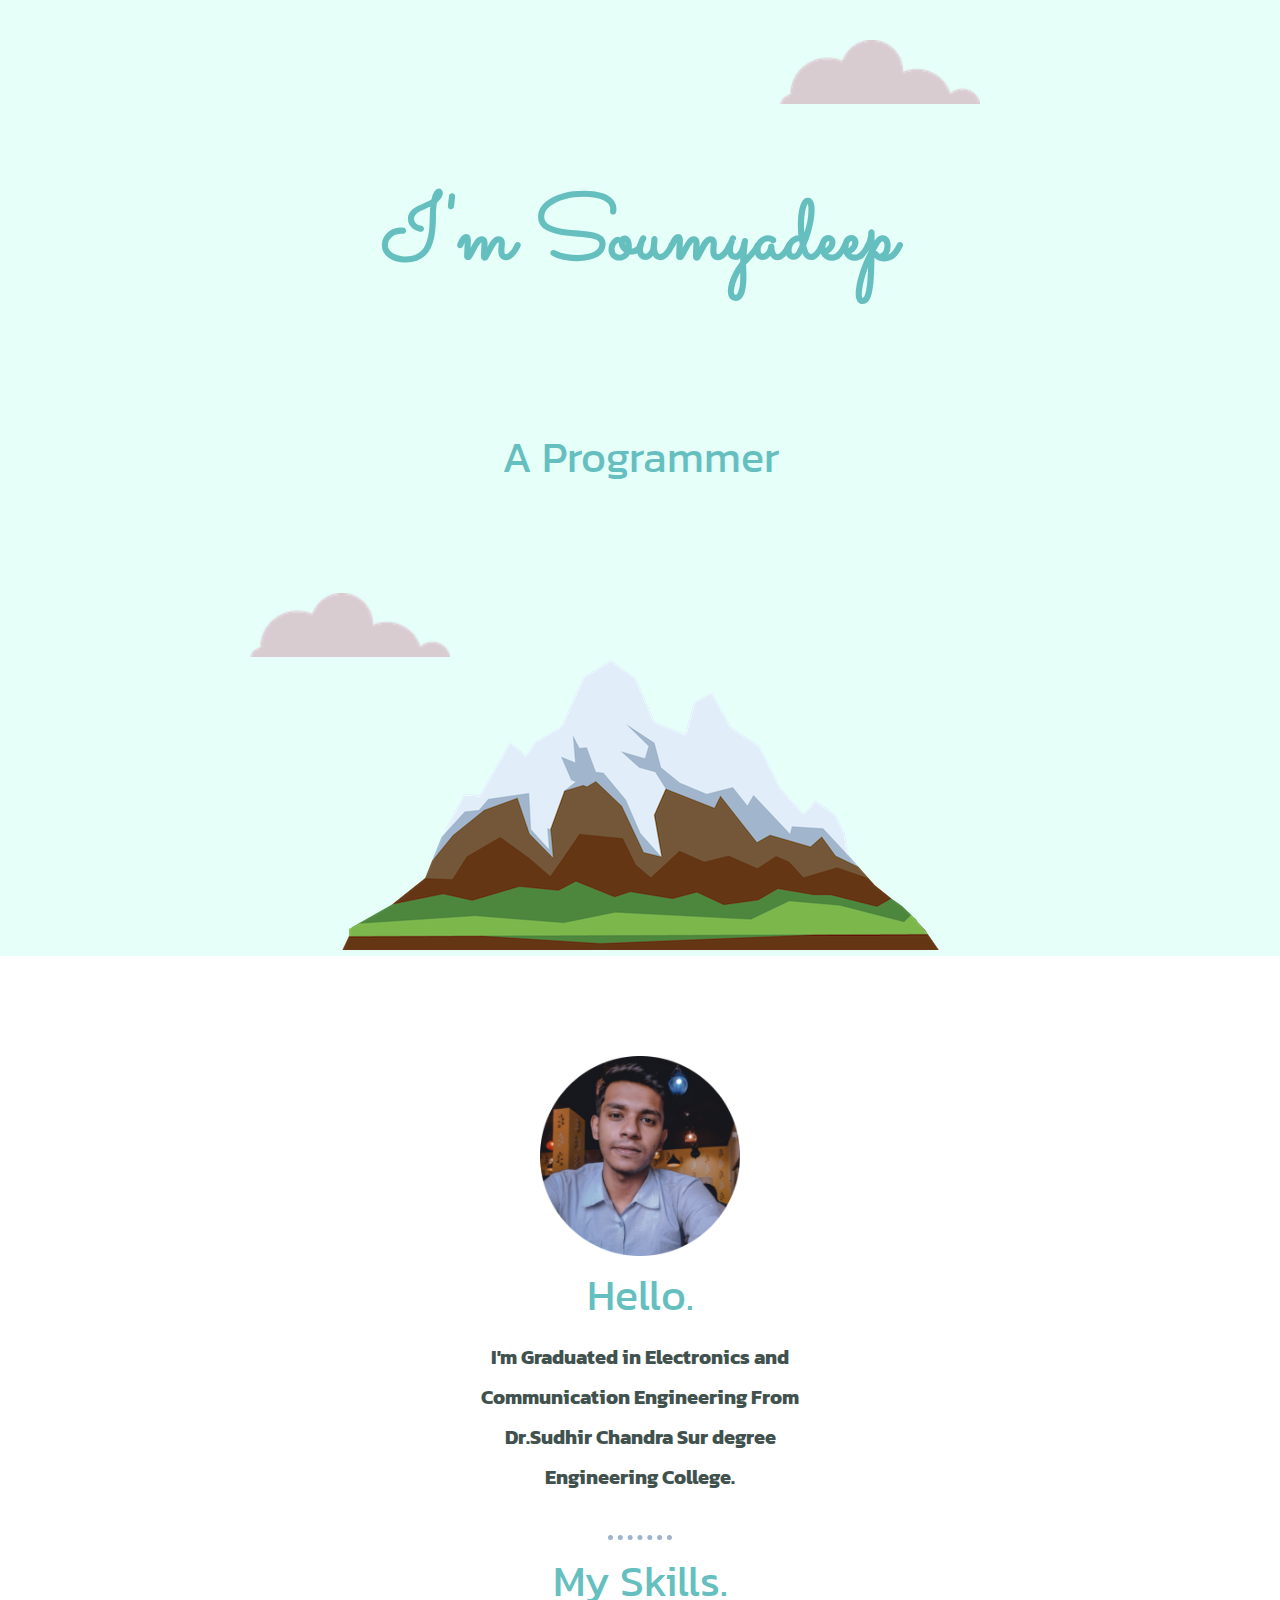
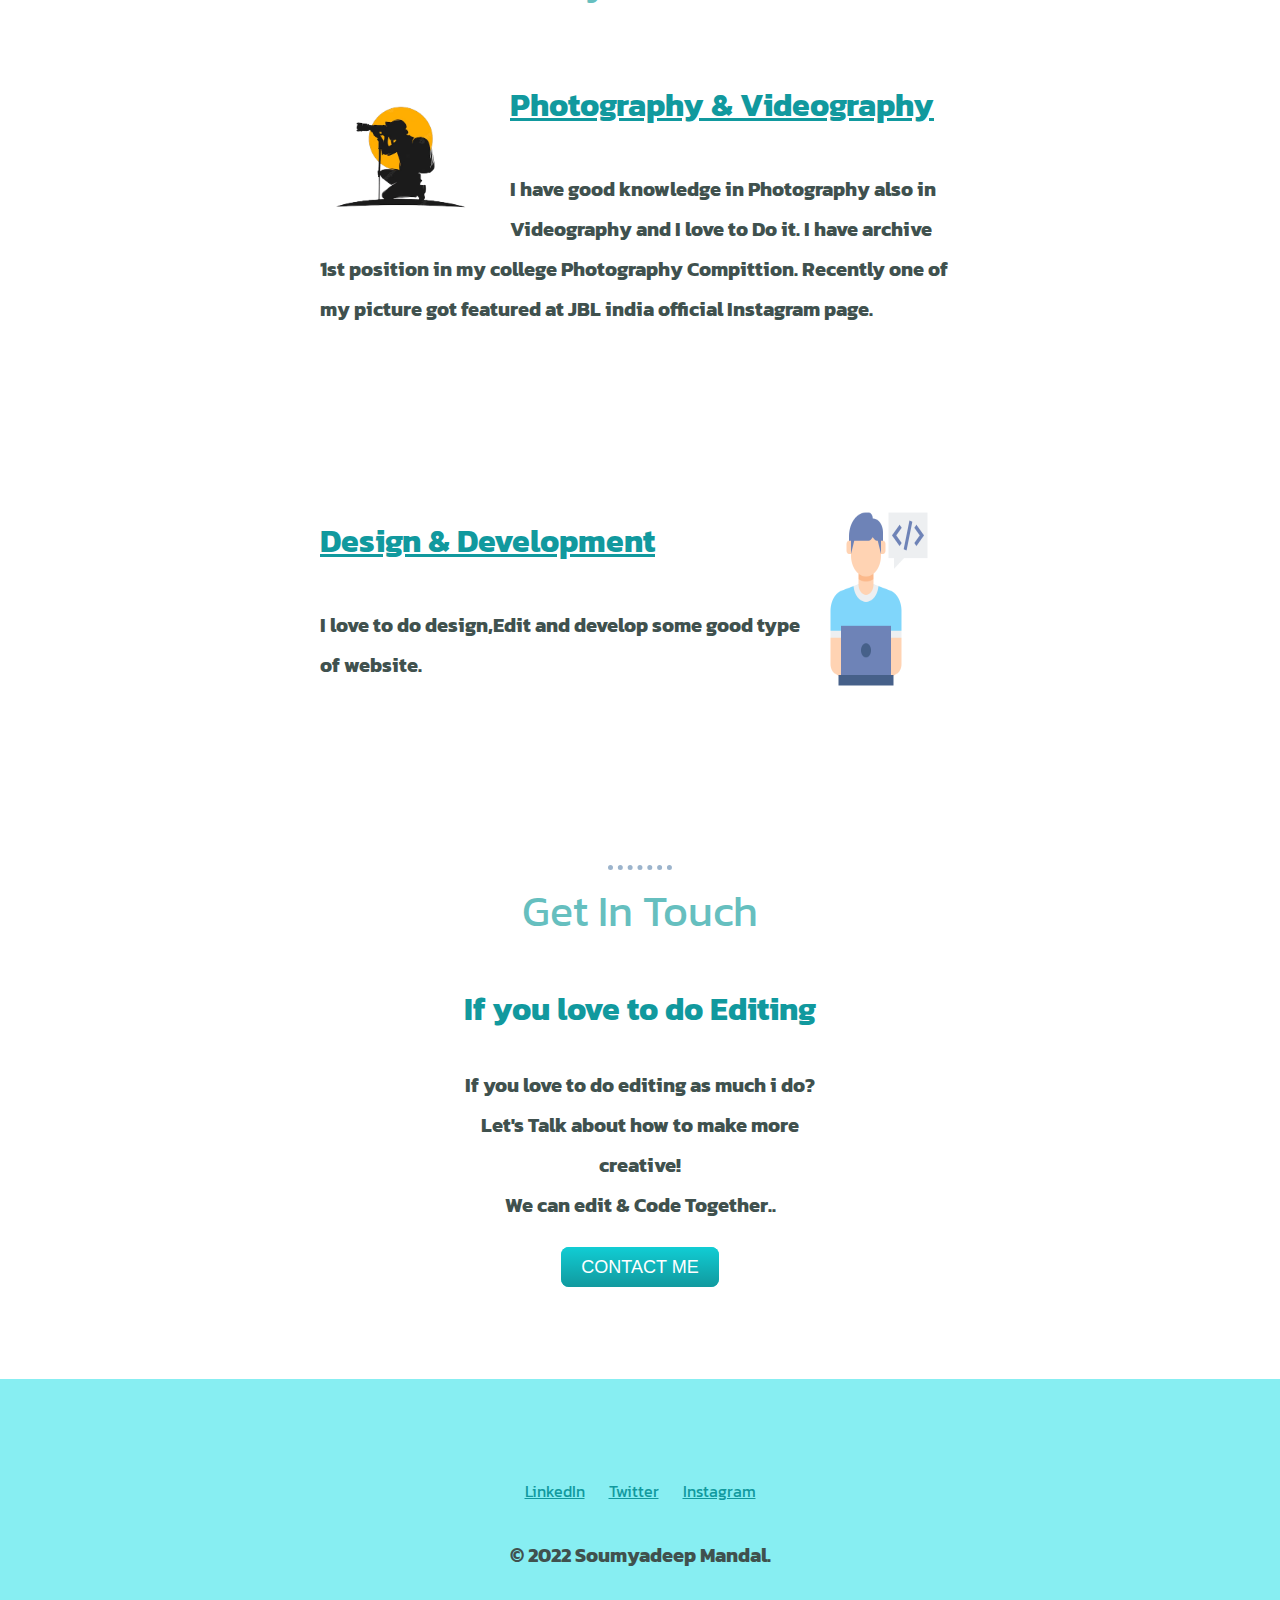
==== commit 84730d63: "index.html" ====
--- a/index.html
+++ b/index.html
@@ -51,7 +51,7 @@
       <h2>Get In Touch</h2>
       <h3>If you love to do Editing </h3>
       <p class="if-you">If you love to do editing as much i do?Let's Talk about how to make more creative!
-        <br> We can edit & Code Together. to</p>
+        <br> We can edit & Code Together..</p>
       <a class="btn" href="Soumyadeepmandal50@gmail.com">CONTACT ME</a>
     </div>
   </div>
@@ -61,9 +61,6 @@
     <a class="footer-link" href="https://www.linkedin.com/in/soumyadeep-mandal-455b04173/">LinkedIn</a>
     <a class="footer-link" href="https://twitter.com/soumyadeep_00">Twitter</a>
     <a class="footer-link" href="https://www.instagram.com/ig__srt">Instagram</a>
-    <p class="end-foot">©Soumyadeep Mandal.</p>
+    <p class="coppyright">© 2022 Soumyadeep Mandal.</p>
   </div>
 </html>
-
-
-  
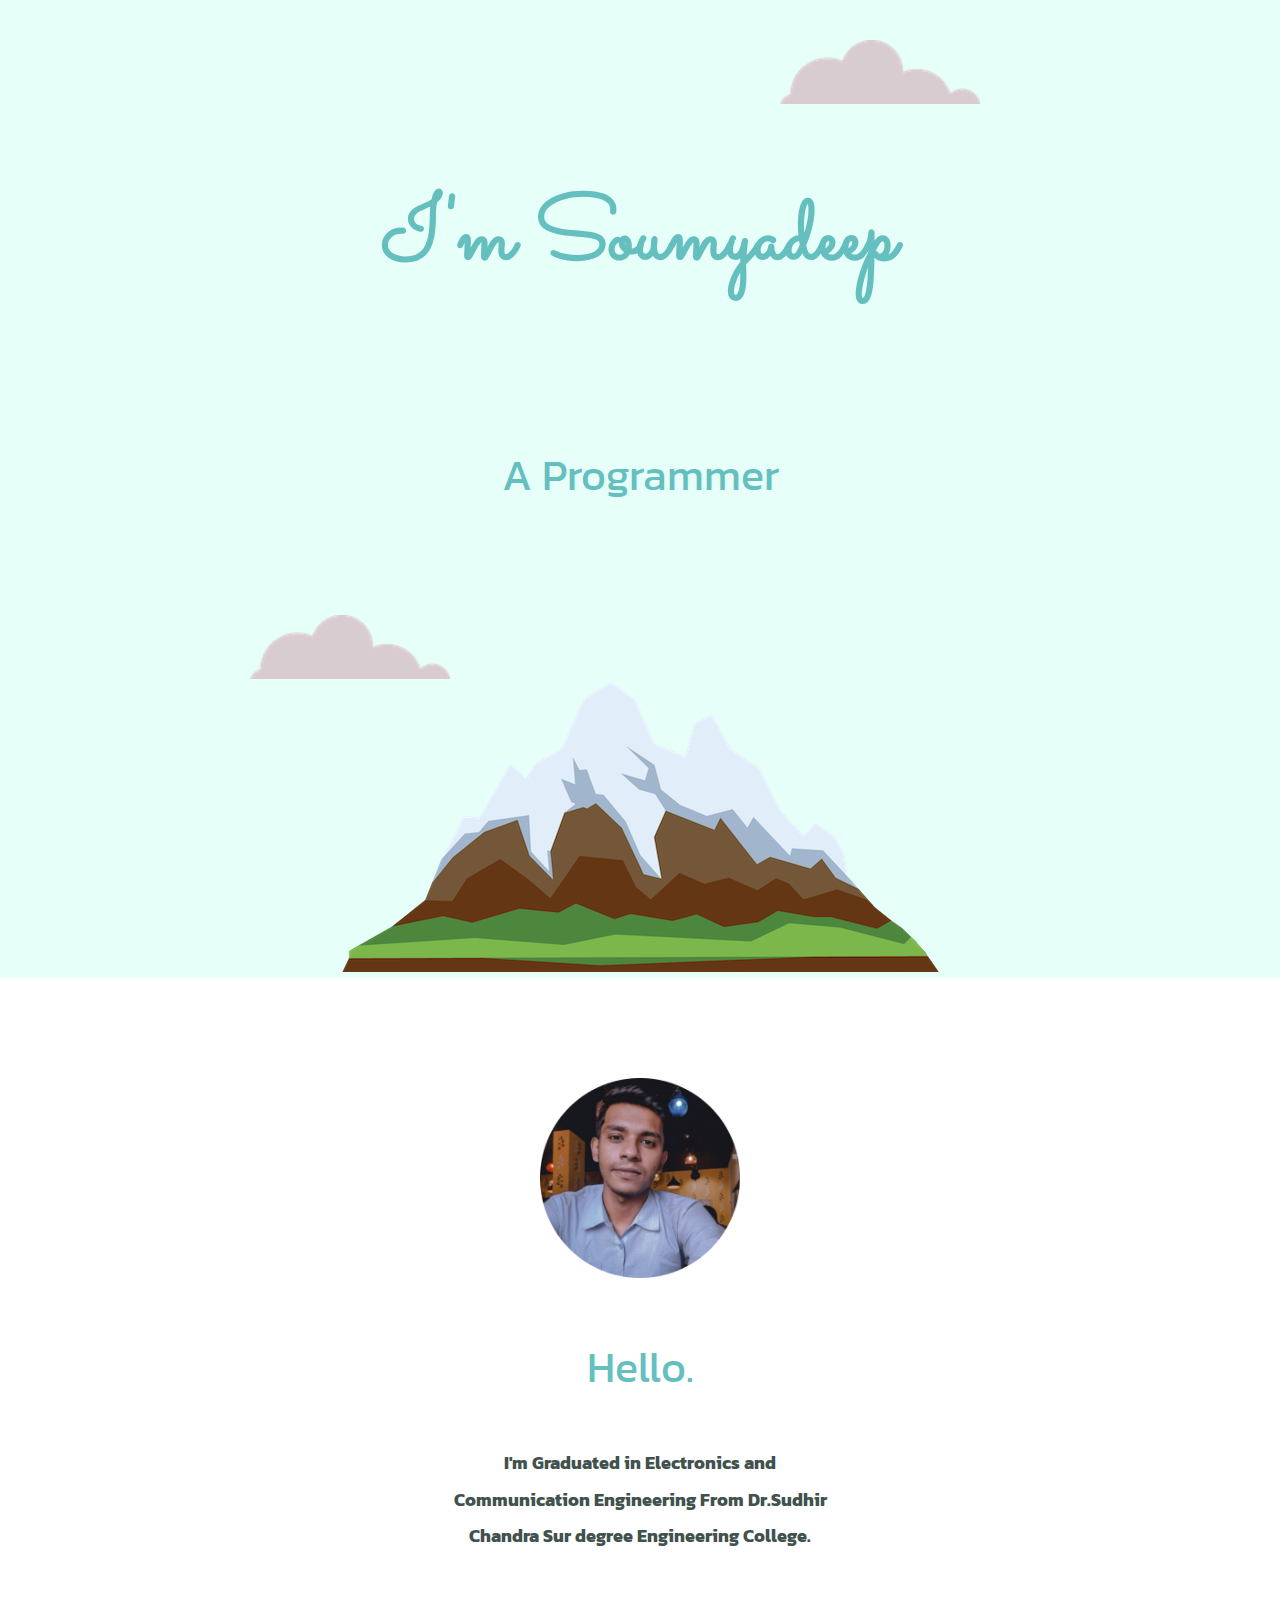
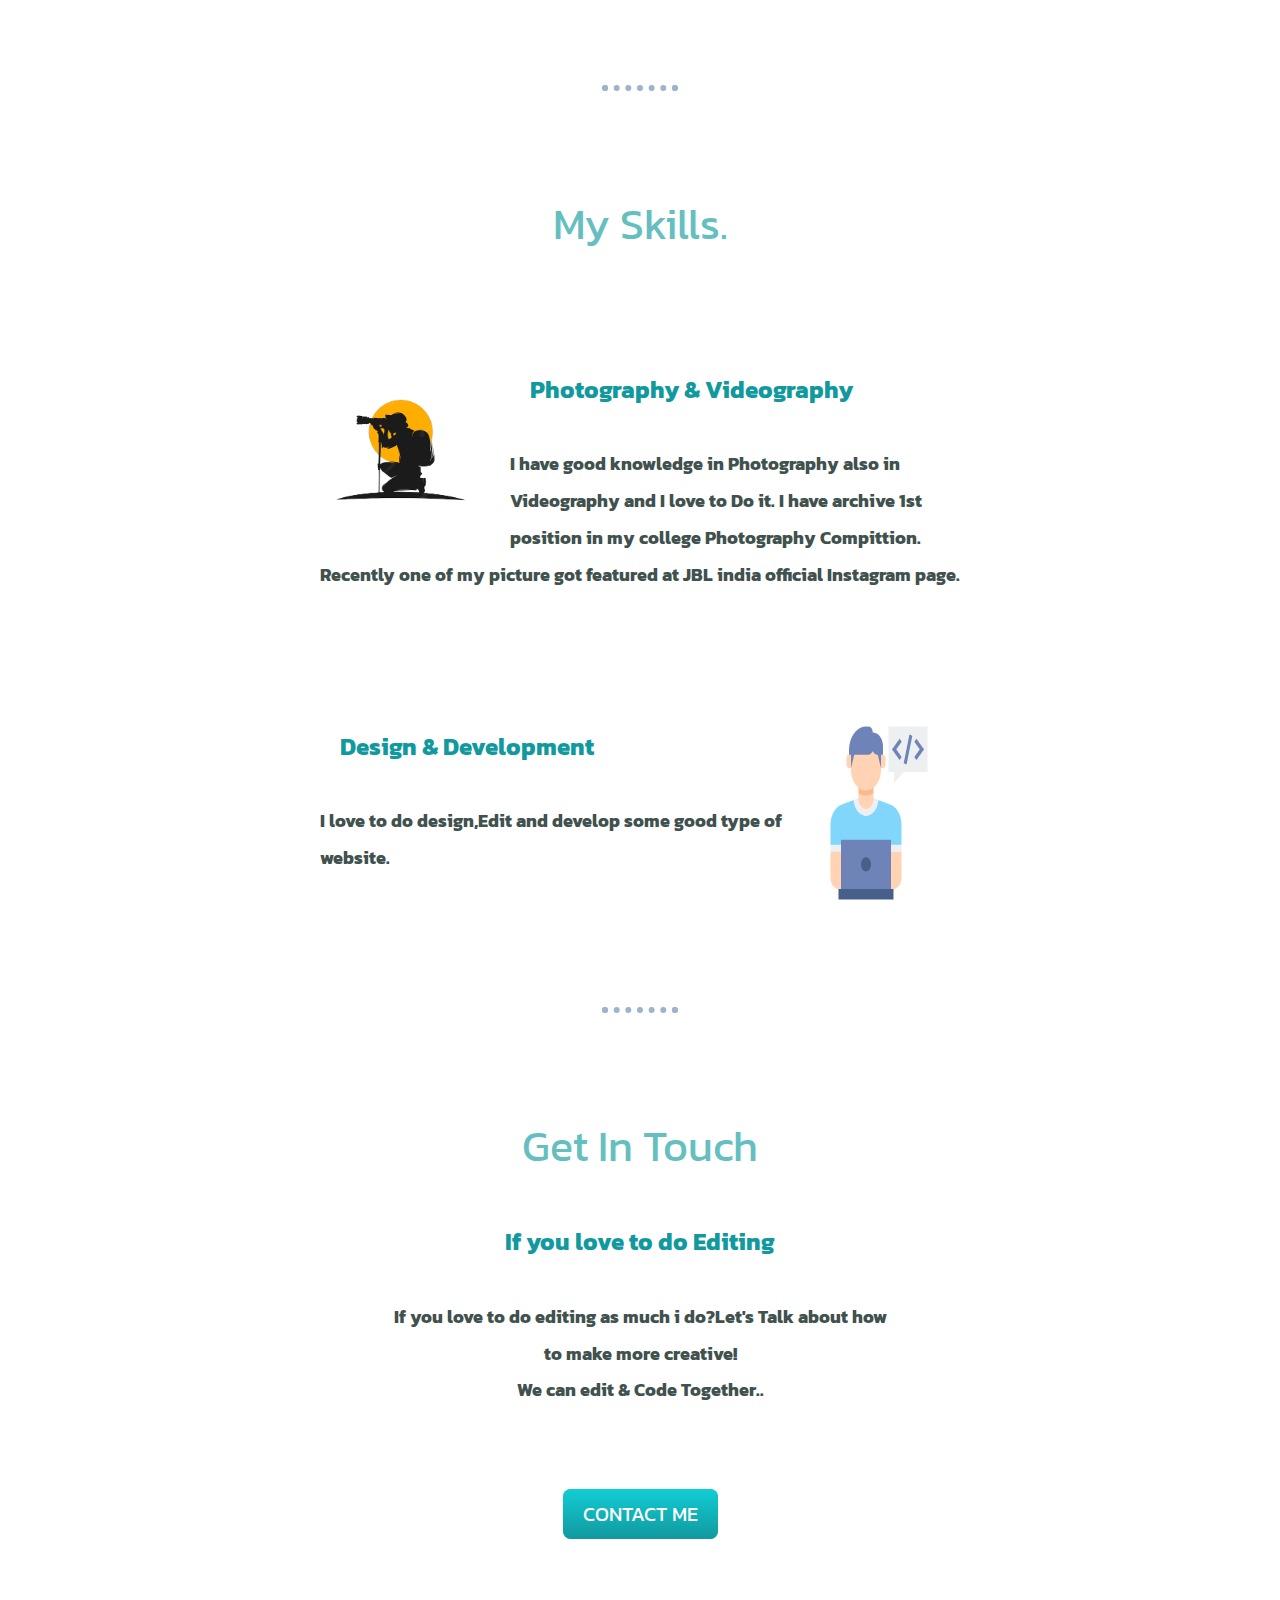
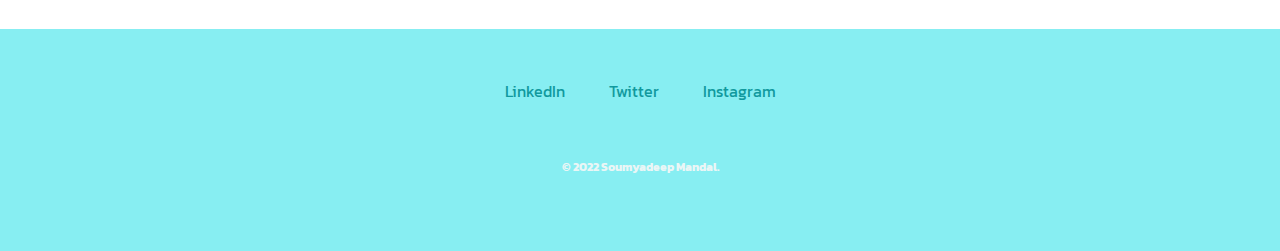
==== commit b8b0cc1d: "index.html" ====
--- a/index.html
+++ b/index.html
@@ -52,7 +52,7 @@
       <h3>If you love to do Editing </h3>
       <p class="if-you">If you love to do editing as much i do?Let's Talk about how to make more creative!
         <br> We can edit & Code Together..</p>
-      <a class="btn" href="Soumyadeepmandal50@gmail.com">CONTACT ME</a>
+      <a class="btn" href="contacts.html">CONTACT ME</a>
     </div>
   </div>
 
--- a/style.css
+++ b/style.css
@@ -18,8 +18,8 @@
  }
 
  h2 {
-   margin-bottom: 0;
-   margin-top: 0;
+   
+   margin-top: 50px;
    font-size: 2.7rem;
    font-family: 'Kanit', sans-serif;
    color: #66BFBF;
@@ -28,26 +28,29 @@
  
  }
  h3{
-  font-size: 2rem;
+  font-size: 1.5rem;
   color: #11999E;
  }
 
   a {
    color: #11999E;
+   font-family: 'Kanit', sans-serif;
+   padding: 10px 20px;
+   text-decoration: none;
+ }
+ a:hover{
+  color: #EAF6F6;
  }
 
 p{
   font-weight: bold;
  margin-top: 2rem;
  margin-bottom: 2rem;
- font-size: 1.25rem;
+ font-size: 1.15rem;
  padding-bottom: 30px;
  line-height: 2;
 }
- .footer-link {
-   color: #11999E;
-   padding: 10px;
- }
+ 
 
  .top {
    padding-top: 100px;
@@ -60,7 +63,7 @@
  }
 
  .bottom {
-  padding-top: 100px;
+  padding: 50PX 0 20PX;
   background-color: #87eef2;
   
   border-bottom: 0; 
@@ -69,7 +72,7 @@
 
  .skill-row {
    width: 50%;
-   margin: 50px auto 150px auto ;
+   margin: 100px auto 100px auto ;
    text-align: left;
    line-height: 2;
    padding-top: 0%;
@@ -114,17 +117,17 @@
   margin-right: 30px;
  }
  .if-you{
-  width: 30%;
-  margin: auto;
+  width: 40%;
+  margin: 40px auto 60px;
  }
  hr{
-  border: none;
-  border-top-style: dotted;
-  border-width: 5px;
+  border:dotted 6px;
+  border-bottom: none; 
   border-color: #9CB4CC;
   width: 5%;
+  margin: 100px auto;
  }
-.btn{
+ .btn {
   background: #11cdd4;
   background-image: -webkit-linear-gradient(top, #11cdd4, #11999e);
   background-image: -moz-linear-gradient(top, #11cdd4, #11999e);
@@ -134,12 +137,13 @@
   -webkit-border-radius: 8;
   -moz-border-radius: 8;
   border-radius: 8px;
-  font-family: Arial;
+  font-family: 'Kanit', sans-serif;
   color: #ffffff;
-  font-size: 18px;
+  font-size: 20px;
   padding: 10px 20px 10px 20px;
   text-decoration: none;
 }
+
 .btn:hover {
   background: #30e3cb;
   background-image: -webkit-linear-gradient(top, #30e3cb, #2bc4ad);
@@ -149,6 +153,10 @@
   background-image: linear-gradient(to bottom, #30e3cb, #2bc4ad);
   text-decoration: none;
 }
-.end-foot{
+.coppyright{
   color: #EAF6F6;
+  font-size: 0.75rem;
+  padding: 20px 0;
 }
+
+
